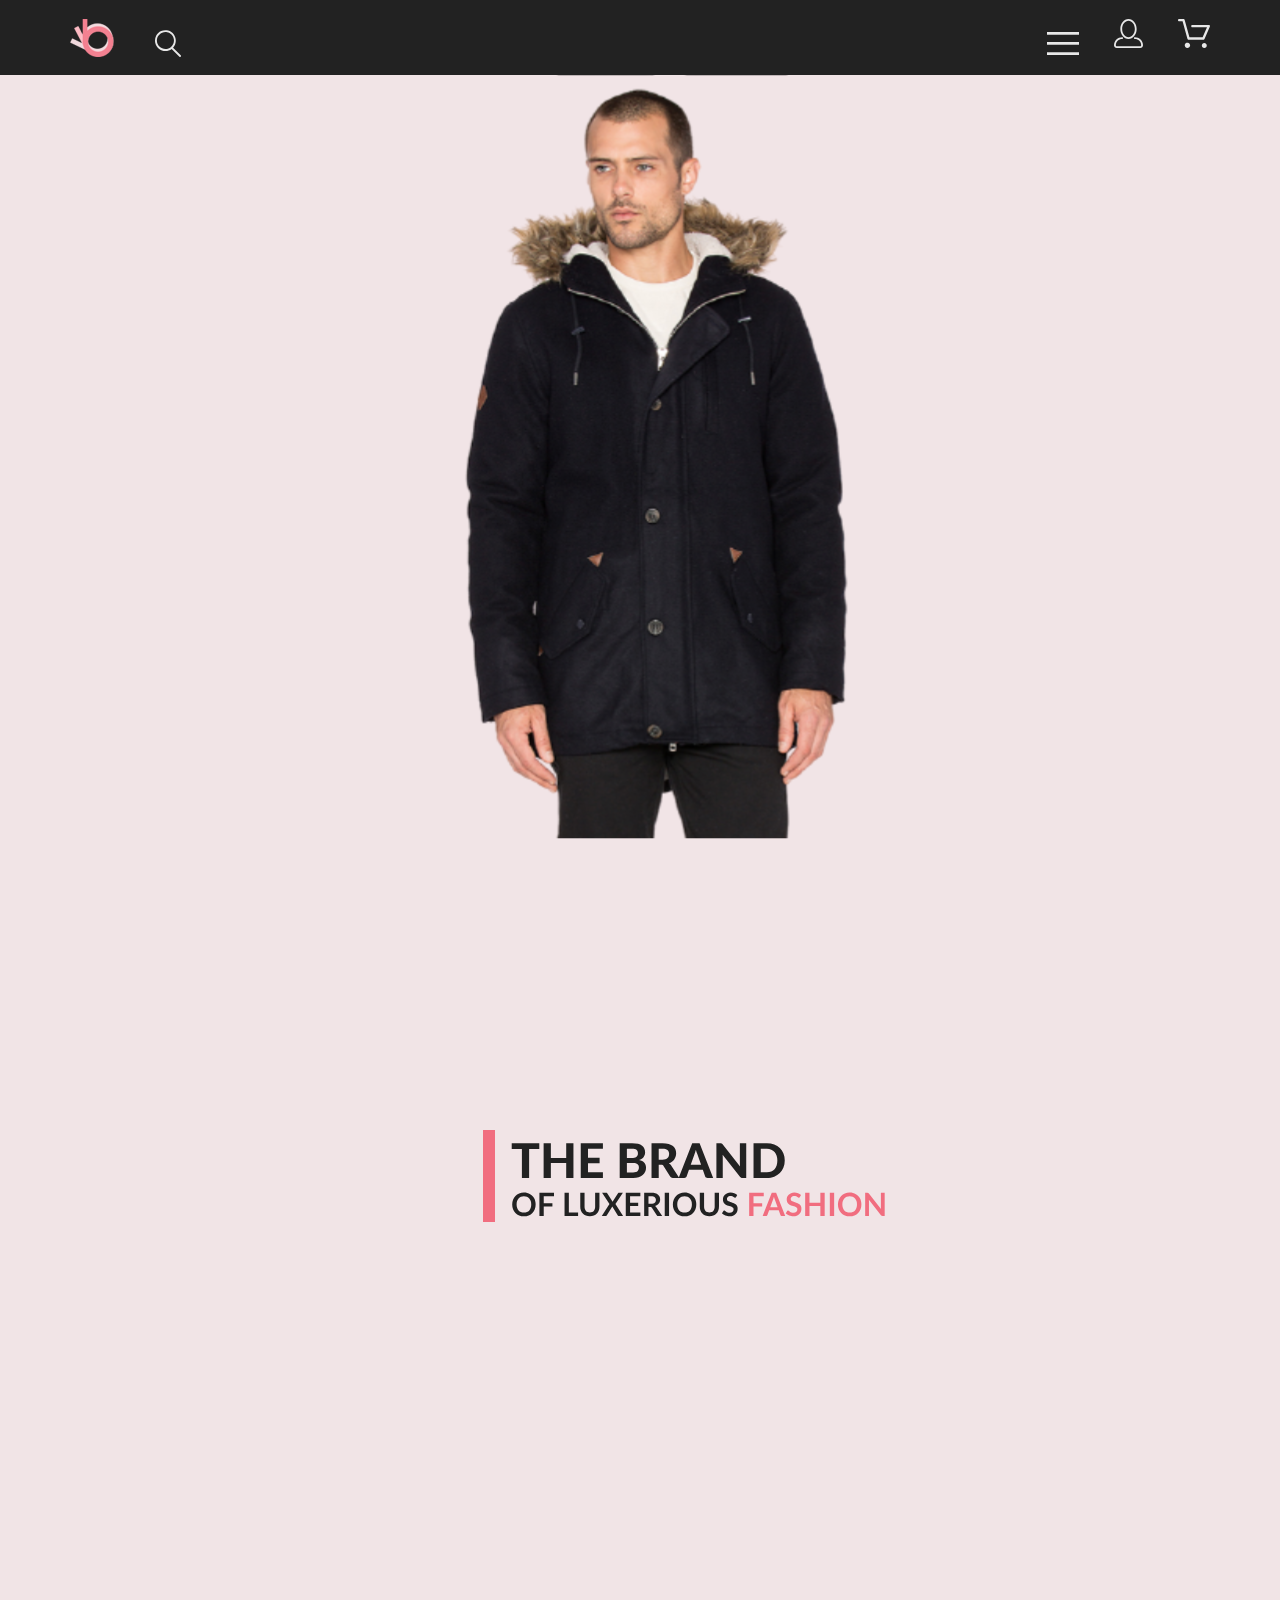
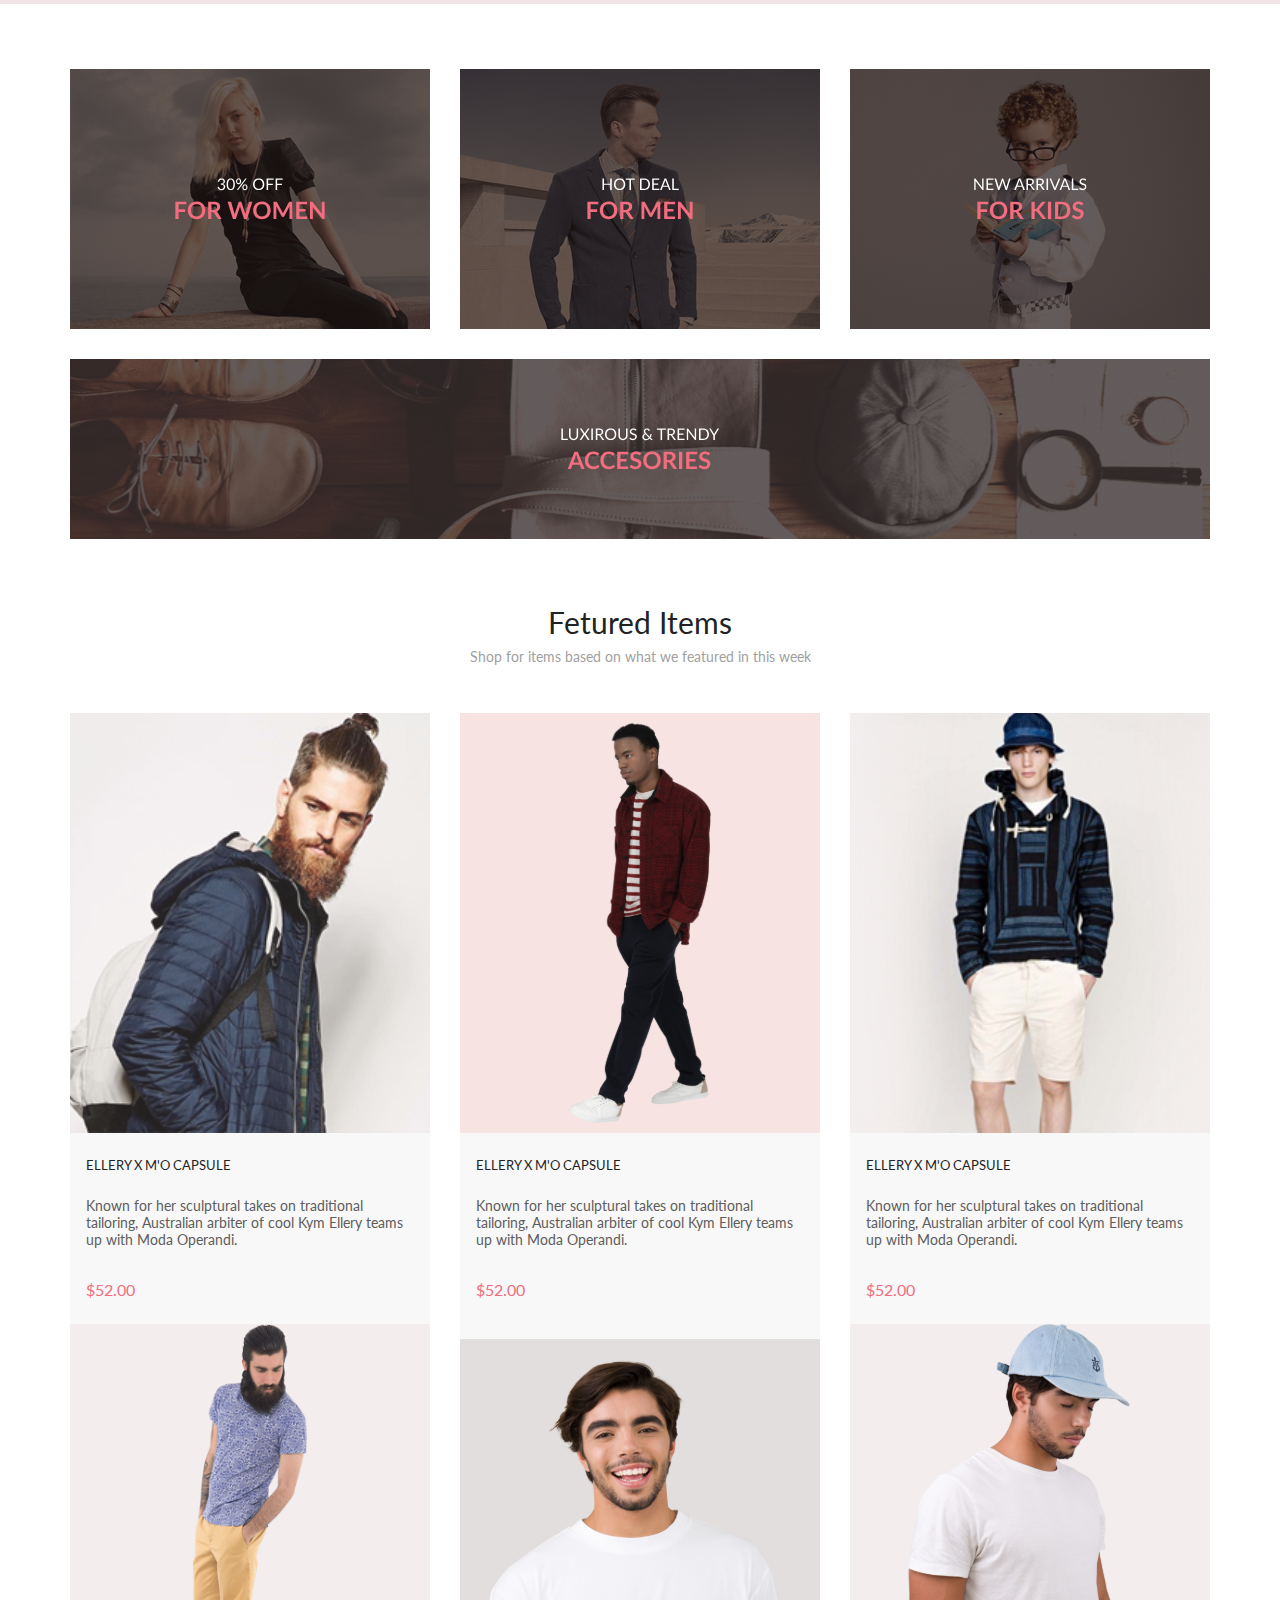
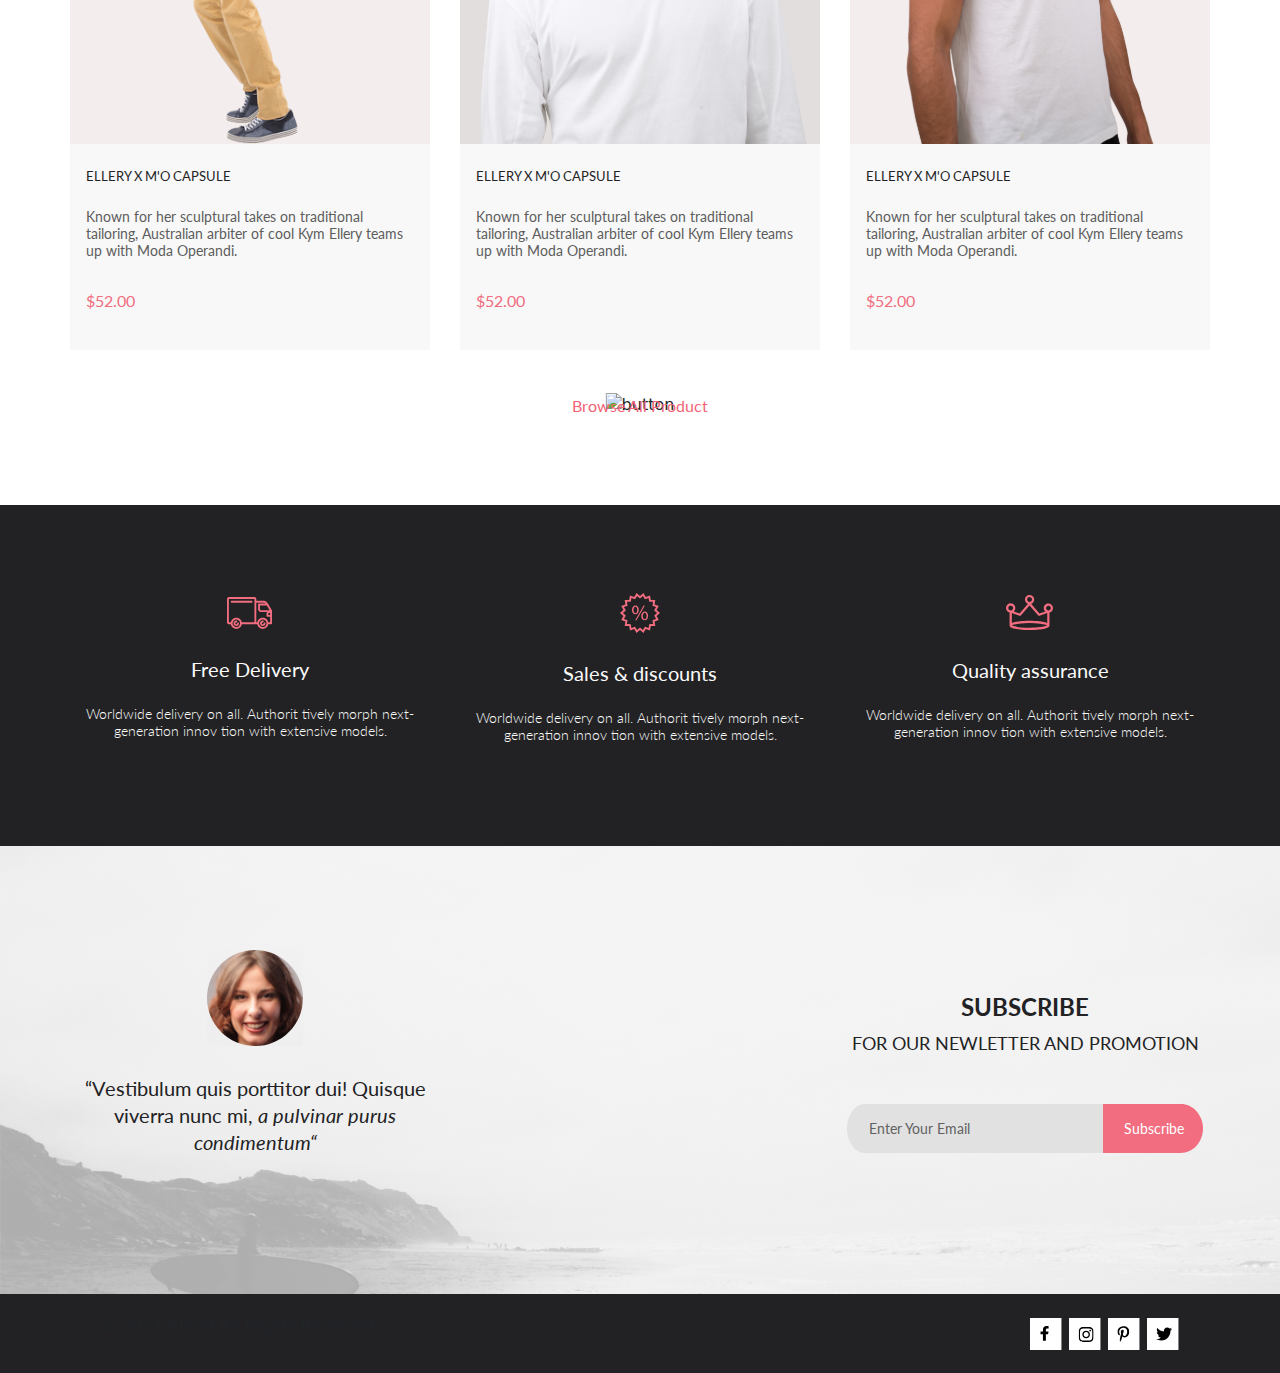
==== homework/index.html @ 6bb3c23f "new project. hw2" ====
<!DOCTYPE html>
<html lang="en">
<head>
    <meta charset="UTF-8">
    <meta name="viewport" content="width=device-width, initial-scale=1.0">
    <title>Document</title>
    <link href="https://cdn.jsdelivr.net/npm/bootstrap@5.3.3/dist/css/bootstrap.min.css" rel="stylesheet" integrity="sha384-QWTKZyjpPEjISv5WaRU9OFeRpok6YctnYmDr5pNlyT2bRjXh0JMhjY6hW+ALEwIH" crossorigin="anonymous">
    <link rel="preconnect" href="https://fonts.googleapis.com">
    <link rel="preconnect" href="https://fonts.gstatic.com" crossorigin>
    <link rel="stylesheet" href="https://maxcdn.bootstrapcdn.com/font-awesome/4.7.0/css/font-awesome.min.css">
    <link href="https://fonts.googleapis.com/css2?family=Lato:ital,wght@0,100;0,300;0,400;0,700;0,900;1,100;1,300;1,400;1,700;1,900&display=swap" rel="stylesheet">
    <link rel="stylesheet" href="style.css">
</head>
<body>
    <div class="page_1">
        <div class="header center">
            <div class="header_img_left">
                <img class="header_top_logo " src="img/Group2.svg" alt="Лого">
                <img class="header_top_img" src="img/Forma1.svg" alt="Поиск">
            </div>
            <div class="header_img_right">
                <div class="menu_burger">
                    <input type="checkbox"id="check" checked="false">
                    <label for="check">            <img class="header_top_img" role="button" data-bs-toggle="dropdown" aria-expanded="false" src="img/burger.svg" alt="Меню">
                    </label>
                    <div class="menu">
                        <h2 class="menu__heading">MENU</h2>
                        <h3 class="menu__subheading">MAN</h3>
                        <ul class="menu__ul">
                            <li><a class="menu__link" href="#">Accessories</a></li>
                            <li><a class="menu__link" href="#">Bags</a></li>
                            <li><a class="menu__link" href="#">Denim</a></li>
                            <li><a class="menu__link" href="#">T-Shirts</a></li>
                        </ul>
                        <h3 class="menu__subheading">WOMAN</h3>
                        <ul class="menu__ul">
                            <li><a class="menu__link" href="#">Accessories</a></li>
                            <li><a class="menu__link" href="#">Jackets&Coats</a></li>
                            <li><a class="menu__link" href="#">Polos</a></li>
                            <li><a class="menu__link" href="#">T-Shirts</a></li>
                            <li><a class="menu__link" href="#">Shirts</a></li>
                        </ul>
                        <h3 class="menu__subheading">KIDS</h3>
                        <ul class="menu__ul">
                            <li><a class="menu__link" href="#">Accessories</a></li>
                            <li><a class="menu__link" href="#">Jackets&Coats</a></li>
                            <li><a class="menu__link" href="#">Polos</a></li>
                            <li><a class="menu__link" href="#">T-Shirts</a></li>
                            <li><a class="menu__link" href="#">Shirts</a></li>
                            <li><a class="menu__link" href="#">Bags</a></li>
                        </ul>
                    </div>
                </div>
                <img class="header_top_img hidemobile" src="img/Profile.svg" alt="Профиль">
                <img class="header_top_img hidemobile" src="img/Buy.svg" alt="Корзина">
            </div>
        </div>
        <div class="top_content top_content_center">
            <img class="top_content_img hidemobile" src="img/Model.svg" alt="Модель">
            <div class="top_content_brand">
                <img class="img_brand" src="img/brand.svg" alt="Бренд">
            </div>
        </div>
    </div>
    <div class="catalog center">
        <div class="container container1">
            <div class="cat_text">
                <img src="img/OFF_FOR_WOMEN.svg" alt="">
            </div>
        </div>
        <div class="container container2">
            <div class="cat_text">
                <img src="img/HOT_DEAL_FOR_MEN.svg" alt="sale">
            </div>
        </div>  
        <div class="container container3">
            <div class="cat_text">
                <img src="img/NEW_ARRIVALS_FOR_KIDS.svg" alt="sale">
            </div>
        </div>  
        <div class="container_big container4">
            <div class="cat_text cat_text1">
                <img src="img/LUXIROUS_&_TRENDY_ACCESORIES.svg" alt="sale">
            </div>
        </div>  
    </div>
    <h3 class="showcase_title center">Fetured Items</h3>
    <p class="showcase_text center">Shop for items based on what we featured in this week</p>
    <div class="showcase">
        <div class="showcase_item center">
            <div class="item1">
                <img src="img/showcase/1.svg" alt="preview">
                <div class="showcase_item_text">
                    <h2 class="showcase_product_name">ELLERY X M'O CAPSULE</h2>
                    <p class="showcase_descriprion">Known for her sculptural takes on traditional tailoring, Australian arbiter of cool Kym Ellery teams up with Moda Operandi.</p>
                    <p class="showcase_price">$52.00</p>
                </div>
            </div>
            <div class="showcase_item2">
                <div>
                    <img class="showcase_item2_img" src="img/showcase/2.svg" alt="preview">
                </div>
                <div class="showcase_item2_text">
                    <h2 class="showcase_product_name">ELLERY X M'O CAPSULE</h2>
                    <p class="showcase_descriprion">Known for her sculptural takes on traditional tailoring, Australian arbiter of cool Kym Ellery teams up with Moda Operandi.</p>
                    <p class="showcase_price">$52.00</p>
                </div>
            </div>
            <div class="item3">
                <img src="img/showcase/3.svg" alt="preview">
                <div class="showcase_item_text">
                    <h2 class="showcase_product_name">ELLERY X M'O CAPSULE</h2>
                    <p class="showcase_descriprion">Known for her sculptural takes on traditional tailoring, Australian arbiter of cool Kym Ellery teams up with Moda Operandi.</p>
                    <p class="showcase_price">$52.00</p>
                </div>
            </div>
            <div class="item4">
                <img src="img/showcase/4.svg" alt="preview">
                <div class="showcase_item_text">
                    <h2 class="showcase_product_name">ELLERY X M'O CAPSULE</h2>
                    <p class="showcase_descriprion">Known for her sculptural takes on traditional tailoring, Australian arbiter of cool Kym Ellery teams up with Moda Operandi.</p>
                    <p class="showcase_price">$52.00</p>
                </div>
            </div>
            <div class="item5">
                <img src="img/showcase/5.svg" alt="preview">
                <div class="showcase_item_text">
                    <h2 class="showcase_product_name">ELLERY X M'O CAPSULE</h2>
                    <p class="showcase_descriprion">Known for her sculptural takes on traditional tailoring, Australian arbiter of cool Kym Ellery teams up with Moda Operandi.</p>
                    <p class="showcase_price">$52.00</p>
                </div>
            </div>
            <div class="item6">
                <img src="img/showcase/6.svg" alt="preview">
                <div class="showcase_item_text">
                    <h2 class="showcase_product_name">ELLERY X M'O CAPSULE</h2>
                    <p class="showcase_descriprion">Known for her sculptural takes on traditional tailoring, Australian arbiter of cool Kym Ellery teams up with Moda Operandi.</p>
                    <p class="showcase_price">$52.00</p>
                </div>
            </div>
        </div>
        <div class="showcase_footer center">
            <img class="showcase_footer_img" src="img/showcase/Rectangle_5.svg" alt="button">
            <p class="showcase_footer_button">Browse All Product</p>
        </div>
    </div>
    <footer>
        <section class="footer_level1">
            <article class="footer_level1_block">
                <img src="img/delivery.svg" alt="delivery">
                <h3 class="footer_level1_block_subtitle">Free Delivery</h3>
                <p class="footer_level1_block_text">Worldwide delivery on all. Authorit tively morph next-generation innov tion with extensive models.</p>
            </article>
            <article class="footer_level1_block">
                <img src="img/Sale.svg" alt="Sale">
                <h3 class="footer_level1_block_subtitle">Sales & discounts</h3>
                <p class="footer_level1_block_text">Worldwide delivery on all. Authorit tively morph next-generation innov tion with extensive models.</p>
            </article>
            <article class="footer_level1_block">
                <img src="img/Premium.svg" alt="Premium">
                <h3 class="footer_level1_block_subtitle">Quality assurance</h3>
                <p class="footer_level1_block_text">Worldwide delivery on all. Authorit tively morph next-generation innov tion with extensive models.</p>
            </article>
        </section>
        <section class="footer_level2">
            <article class="footer_level2_block">
                <img src="img/Foto.svg" alt="foto">
                <p class="footer_feedback">
                    <span class="footer_feedback_text_A">“Vestibulum quis porttitor dui! Quisque viverra nunc mi,</span>
                    <span class="footer_feedback_text_B">a pulvinar purus condimentum“</span>
                    </p>
            </article>
            <article class="footer_level2_block">
                <p style="text-align: center">
                    <span class="footer_level2_block_text_A">SUBSCRIBE</span> <br>
                    <span class="footer_level2_block_text_B">FOR OUR NEWLETTER AND PROMOTION</span>
                </p>
                <section class="footer_level2_input_email">
                    <div class="footer_level2_input">
                        <svg class="footer_level2_input1" xmlns="http://www.w3.org/2000/svg" width="256" height="49" viewBox="0 0 256 49" fill="none">
                            <path d="M256 0H17.6287C7.89266 0 0 10.969 0 24.5C0 38.031 7.89266 49 17.6287 49H256V24.5V0Z" fill="#E1E1E1"/>
                            </svg>
                        <input class="footer_level2_input_pole" type="email" value="Enter Your Email">
                    </div>
                    <div class="footer_level2_button">
                        <svg class="footer_level2_button_background" xmlns="http://www.w3.org/2000/svg" width="100" height="49" viewBox="0 0 100 49" fill="none">
                            <path d="M0 0H77.8846C83.75 0 89.3751 2.58127 93.5225 7.17591C97.67 11.7706 100 18.0022 100 24.5C100 30.9978 97.67 37.2294 93.5225 41.8241C89.3751 46.4187 83.75 49 77.8846 49H0V0Z" fill="#F16D7F"/>
                            </svg>
                        <button class="footer_level2_button_text">Subscribe</button>
                    </div>
                </section>
            </article>
        </section>
        <section class="footer_level3">
            <p class="footer_level3_text">© 2022  Brand  All Rights Reserved.</p>
            <section class="footer_level3_logo_block">
                <div class="footer_level3_logo_block_logo">
                    <img class="background_logo" src="img/Rectangle.svg" alt="logo">
                    <img class="logo" src="img/facebook_logo.svg" alt="logo_f">
                </div>
                <div class="footer_level3_logo_block_logo">
                    <img class="background_logo" src="img/Rectangle.svg" alt="logo">
                    <img class="logo" src="img/instagram_logo.svg" alt="logo_inst">
                </div>
                <div class="footer_level3_logo_block_logo">
                    <img class="background_logo" src="img/Rectangle.svg" alt="logo">
                    <img class="logo" src="img/pinterest_logo.svg" alt="logo_pr">
                </div>
                <div class="footer_level3_logo_block_logo">
                    <img class="background_logo" src="img/Rectangle.svg" alt="logo">
                    <img class="logo" src="img/twitter_logo.svg" alt="logo_tw">
                </div>
            </section>
        </section>
    </footer>
</body>
</html>
---- homework/style.css ----
* {
  margin: 0;
  padding: 0;
}

a {
  text-decoration: none;
}

.center {
  padding-left: calc(50% - 570px);
  padding-right: calc(50% - 570px);
}

.page_1 {
  overflow: hidden;
}

.header {
  height: 75px;
  background: #222;
  display: flex;
  flex-direction: row;
  flex-wrap: wrap;
  align-content: center;
  justify-content: space-between;
  overflow: hidden;
}
.header_img_left {
  display: flex;
  flex-direction: row;
  align-items: baseline;
  gap: 41px;
}
.header_img_right {
  display: flex;
  flex-direction: row;
  align-items: baseline;
  gap: 35px;
}

#check {
  position: absolute;
  left: -99999px;
  visibility: hidden;
}

#check:checked ~ .menu {
  right: -232px;
}

.menu {
  width: 232px;
  position: absolute;
  top: 75px;
  right: 0;
  padding: 32px;
  box-sizing: border-box;
  transition: right 1s;
  background: #FFF;
}
.menu__ul {
  display: flex;
  flex-direction: column;
  gap: 11px;
  list-style-type: none;
  padding-left: 20px;
}
.menu__heading {
  color: #000;
  font-size: 14px;
  font-style: normal;
  font-weight: 700;
  line-height: normal;
  margin-bottom: 4px;
}
.menu__subheading {
  color: #F16D7F;
  font-size: 14px;
  font-style: normal;
  font-weight: 400;
  line-height: normal;
  margin-top: 20px;
  margin-bottom: 12px;
}
.menu__link {
  color: #6F6E6E;
  font-size: 14px;
  font-style: normal;
  font-weight: 400;
  line-height: normal;
}
.menu__link:hover {
  color: #F16D7F;
}

.catalog_nav {
  height: 148px;
  color: #F8F3F4;
  display: flex;
  flex-direction: row;
  align-items: center;
  justify-content: space-between;
}
.catalog_nav_title {
  width: 194px;
  color: #F16D7F;
  font-size: 24px;
  font-style: normal;
  font-weight: 400;
  line-height: normal;
}
.catalog_nav_link {
  text-decoration: none;
  color: #636363;
  font-size: 14px;
  font-style: normal;
  font-weight: 400;
  line-height: normal;
}
.catalog_nav_link_active {
  color: #F16D7F;
  font-size: 14px;
  font-style: normal;
  font-weight: 700;
  line-height: normal;
}

.filter-sort {
  height: 132px;
  position: relative;
  display: flex;
  flex-direction: row;
  justify-content: flex-start;
  align-items: center;
  gap: 320px;
}

.filter {
  width: 360px;
  box-sizing: border-box;
  position: absolute;
  color: #6F6E6E;
}
.filter__content {
  background-color: #fff;
  padding: 0px 16px 16px 16px;
}
.filter[open] .filter__heading {
  color: #F16D7F;
}
.filter[open] path {
  fill: #F16D7F;
}
.filter__summary {
  display: flex;
  align-items: center;
  gap: 11px;
}
.filter__heading {
  font-style: normal;
  font-weight: 600;
  font-size: 14px;
  line-height: 17px;
  color: #000;
}
.filter__link-box {
  display: flex;
  flex-direction: column;
  gap: 11px;
  padding: 24px 16px 24px 16px;
}
.filter__link {
  font-style: normal;
  font-weight: 400;
  font-size: 14px;
  line-height: 17px;
  color: #6F6E6E;
}
.filter__link:hover {
  color: #F16D7F;
}
.filter__head {
  font-style: normal;
  font-weight: 400;
  font-size: 14px;
  line-height: 17px;
  color: #6F6E6E;
  padding: 8px 11px 11px 11px;
  border-bottom: 1px solid #EBEBEB;
  border-left: 5px solid #F16D7F;
}
.filter__item {
  margin-top: 16px;
}
.filter__item[open] .filter__head {
  color: #F16D7F;
}

.sort {
  display: flex;
  flex-direction: row;
  justify-content: center;
  gap: 48px;
}
.sort__box {
  display: flex;
  flex-direction: row;
  align-items: center;
  gap: 10px;
}
.sort__box__text {
  color: #6F6E6E;
  font-size: 14px;
  font-style: normal;
  font-weight: 400;
  line-height: normal;
}
.sort__box__size {
  position: absolute;
  left: -9px;
  top: 22px;
  width: 79px;
  height: 103px;
  padding-top: 7px;
  padding-left: 9px;
  background: #FFF;
  box-shadow: 6px 4px 35px 0px rgba(0, 0, 0, 0.21);
  display: flex;
  flex-direction: column;
  gap: 6px;
  z-index: 2;
}
.sort__box__size__elem {
  display: flex;
  gap: 9px;
}
.sort__box__size__elem__text {
  color: #6F6E6E;
  font-size: 14px;
  font-style: normal;
  font-weight: 400;
  line-height: normal;
}

.details {
  position: relative;
}

img {
  max-width: 100%;
}

.top_content {
  background: #F1E4E6;
  display: flex;
  flex-direction: row;
  flex-wrap: wrap;
  justify-content: center;
}
.top_content_center {
  padding-left: calc(45% - 800px);
  padding-right: calc(50% - 800px);
}
.top_content_img {
  max-width: 800px;
  height: 764px;
}
.top_content_brand {
  max-width: 800px;
  padding-left: 91px;
  padding-top: 290px;
  padding-bottom: 381px;
}

.catalog {
  margin-top: 65px;
  margin-bottom: 65px;
  display: grid;
  grid-template-columns: repeat(3, 360px);
  grid-template-rows: 260px 180px;
  gap: 30px;
}

.container {
  position: relative;
  width: 360px;
  height: 260px;
  background-repeat: no-repeat;
  background-size: cover;
  fill-opacity: "0.7";
}

.container1 {
  background-image: linear-gradient(rgba(33, 22, 22, 0.7), rgba(33, 22, 22, 0.7)), url(img/woman.png);
}
.container1:hover {
  opacity: 0.7;
}

.container2 {
  background-image: linear-gradient(rgba(33, 22, 22, 0.7), rgba(33, 22, 22, 0.7)), url(img/man.png);
}
.container2:hover {
  opacity: 0.7;
}

.container3 {
  background-image: linear-gradient(rgba(33, 22, 22, 0.7), rgba(33, 22, 22, 0.7)), url(img/child.png);
}
.container3:hover {
  opacity: 0.7;
}

.container_big {
  position: relative;
  width: 1140px;
  height: 180px;
}

.container4 {
  background-image: linear-gradient(rgba(33, 22, 22, 0.7), rgba(33, 22, 22, 0.7)), url(img/accessories.png);
  background-repeat: no-repeat;
  background-size: cover;
  fill-opacity: "0.7";
}
.container4:hover {
  opacity: 0.7;
}

.cat_text {
  position: absolute;
  top: 50%;
  left: 50%;
  transform: translate(-50%, -50%);
}

.showcase_title {
  color: #222;
  font-family: Lato;
  text-align: center;
  font-size: 30px;
  font-style: normal;
  font-weight: 400;
  line-height: normal;
}
.showcase_text {
  color: #9F9F9F;
  text-align: center;
  font-family: Lato;
  font-size: 14px;
  font-style: normal;
  font-weight: 400;
  line-height: normal;
  margin-bottom: 48px;
}
.showcase_footer {
  margin-top: 100px;
  margin-bottom: 200px;
}
.showcase_item {
  display: grid;
  grid-template-columns: repeat(3, 360px);
  grid-template-rows: repeat(2, 581px);
  gap: 30px;
  margin-bottom: 48px;
}
.showcase_item_text {
  background-color: #F8F8F8;
  padding: 24px 16px;
  display: flex;
  flex-direction: column;
  flex-wrap: wrap;
  justify-content: center;
  align-content: flex-start;
  gap: 16px;
}
.showcase_product_name {
  color: #222224;
  font-family: Lato;
  font-size: 13px;
  font-style: normal;
  font-weight: 400;
  line-height: normal;
}
.showcase_descriprion {
  color: #5D5D5D;
  font-family: Lato;
  font-size: 14px;
  font-style: normal;
  font-weight: 400;
  line-height: normal;
}
.showcase_price {
  color: #F16D7F;
  font-family: Lato;
  font-size: 16px;
  font-style: normal;
  font-weight: 400;
  line-height: normal;
}
.showcase_item2 {
  background-color: #F7E4E2;
  position: relative;
  width: 360px;
  height: 420px;
}
.showcase_item2_img {
  text-align: center;
  position: absolute;
  top: 50%;
  left: 50%;
  transform: translate(-50%, -50%);
}
.showcase_item2_text {
  background-color: #F8F8F8;
  position: absolute;
  top: 420px;
  padding: 24px 16px;
  display: flex;
  flex-direction: column;
  flex-wrap: wrap;
  justify-content: center;
  align-content: flex-start;
  gap: 16px;
}
.showcase_footer {
  position: relative;
}
.showcase_footer_img {
  position: absolute;
  top: 50%;
  left: 50%;
  transform: translate(-50%, -50%);
}
.showcase_footer_button {
  position: absolute;
  top: 50%;
  left: 50%;
  transform: translate(-50%, -50%);
  color: #F26376;
  font-family: Lato;
  font-size: 16px;
  font-style: normal;
  font-weight: 400;
  line-height: normal;
}

.footer_level1 {
  height: 341px;
  margin-top: 95px;
  background-color: #222224;
  display: flex;
  flex-direction: row;
  flex-wrap: wrap;
  align-content: center;
  justify-content: center;
  align-items: center;
  gap: 30px;
}
.footer_level1_block {
  width: 360px;
  display: flex;
  flex-direction: column;
  flex-wrap: wrap;
  align-content: center;
  justify-content: center;
  align-items: center;
  gap: 16px;
}
.footer_level1_block_subtitle {
  margin-top: 12px;
  color: #FBFBFB;
  font-family: Lato;
  font-size: 20px;
  font-style: normal;
  font-weight: 400;
  line-height: normal;
}
.footer_level1_block_text {
  color: #FBFBFB;
  text-align: center;
  font-family: "Lato", sans-serif;
  font-size: 14px;
  font-style: normal;
  font-weight: 300;
  line-height: normal;
}

.footer_level2 {
  height: 448px;
  background-image: linear-gradient(rgba(244, 244, 244, 0.7), rgba(244, 244, 244, 0.7)), url(img/backround_foot_l2.png);
  background-repeat: no-repeat;
  background-size: cover;
  display: flex;
  flex-direction: row;
  flex-wrap: wrap;
  align-content: center;
  justify-content: center;
  align-items: center;
  gap: 410px;
}
.footer_level2_block {
  width: 360px;
  display: flex;
  flex-direction: column;
  flex-wrap: wrap;
  align-content: center;
  align-items: center;
  gap: 30px;
}
.footer_level2_block_text_A {
  color: #222224;
  text-align: center;
  font-family: Lato;
  font-size: 24px;
  font-style: normal;
  font-weight: 700;
  line-height: 167.2%;
}
.footer_level2_block_text_B {
  color: #222224;
  text-align: center;
  font-family: Lato;
  font-size: 18px;
  font-style: normal;
  font-weight: 400;
  line-height: 167.2%;
}
.footer_level2_input_email {
  width: 360px;
  display: flex;
  flex-direction: row;
  flex-wrap: nowrap;
  justify-content: center;
}
.footer_level2_input {
  width: 256px;
  height: 49px;
  flex-shrink: 0;
  color: #E1E1E1;
  position: relative;
}
.footer_level2_input1 {
  z-index: 1;
  position: absolute;
  top: 0;
  left: 0;
}
.footer_level2_input_pole {
  width: 170px;
  height: 36px;
  z-index: 2;
  position: absolute;
  top: 7px;
  left: 22px;
  color: #222224;
  font-family: Lato;
  font-size: 14px;
  font-style: normal;
  font-weight: 400;
  line-height: normal;
  opacity: 0.671;
  background: none;
  border: none;
}
.footer_level2_button {
  width: 100px;
  height: 49px;
  position: relative;
}
.footer_level2_button_background {
  z-index: 1;
  position: absolute;
  top: 0;
  left: 0;
}
.footer_level2_button_text {
  z-index: 2;
  position: absolute;
  top: 7px;
  left: 8px;
  width: 85px;
  height: 36px;
  background: none;
  border: none;
  color: #FFF;
  text-align: center;
  font-family: Lato;
  font-size: 14px;
  font-style: normal;
  font-weight: 400;
  line-height: normal;
}

.footer_feedback {
  width: 359.449px;
  height: 99px;
  flex-shrink: 0;
  text-align: center;
}
.footer_feedback_text_A {
  color: #222224;
  text-align: center;
  font-family: Lato;
  font-size: 20px;
  font-style: normal;
  font-weight: 400;
  line-height: normal;
}
.footer_feedback_text_B {
  color: #222224;
  font-family: Lato;
  font-size: 20px;
  font-style: italic;
  font-weight: 400;
  line-height: normal;
}

.footer_level3 {
  height: 79px;
  flex-shrink: 0;
  background-color: #222224;
  display: flex;
  flex-direction: row;
  flex-wrap: wrap;
  align-content: center;
  justify-content: center;
  align-items: center;
  gap: 650px;
}
.footer_level3__text {
  width: 332px;
  color: #FBFBFB;
  font-family: Lato;
  font-size: 16px;
  font-style: normal;
  font-weight: 400;
  line-height: normal;
}
.footer_level3_logo_block {
  display: flex;
  flex-direction: row;
  flex-wrap: wrap;
  align-content: center;
  align-items: center;
  gap: 7px;
}
.footer_level3_logo_block_logo {
  width: 32px;
  height: 32px;
  flex-shrink: 0;
  color: #FFF;
  position: relative;
}

.background_logo {
  z-index: 1;
  position: absolute;
  top: 0;
  left: 0;
}

.logo {
  z-index: 2;
  position: absolute;
  top: 8px;
  left: 9px;
}/*# sourceMappingURL=style.css.map */
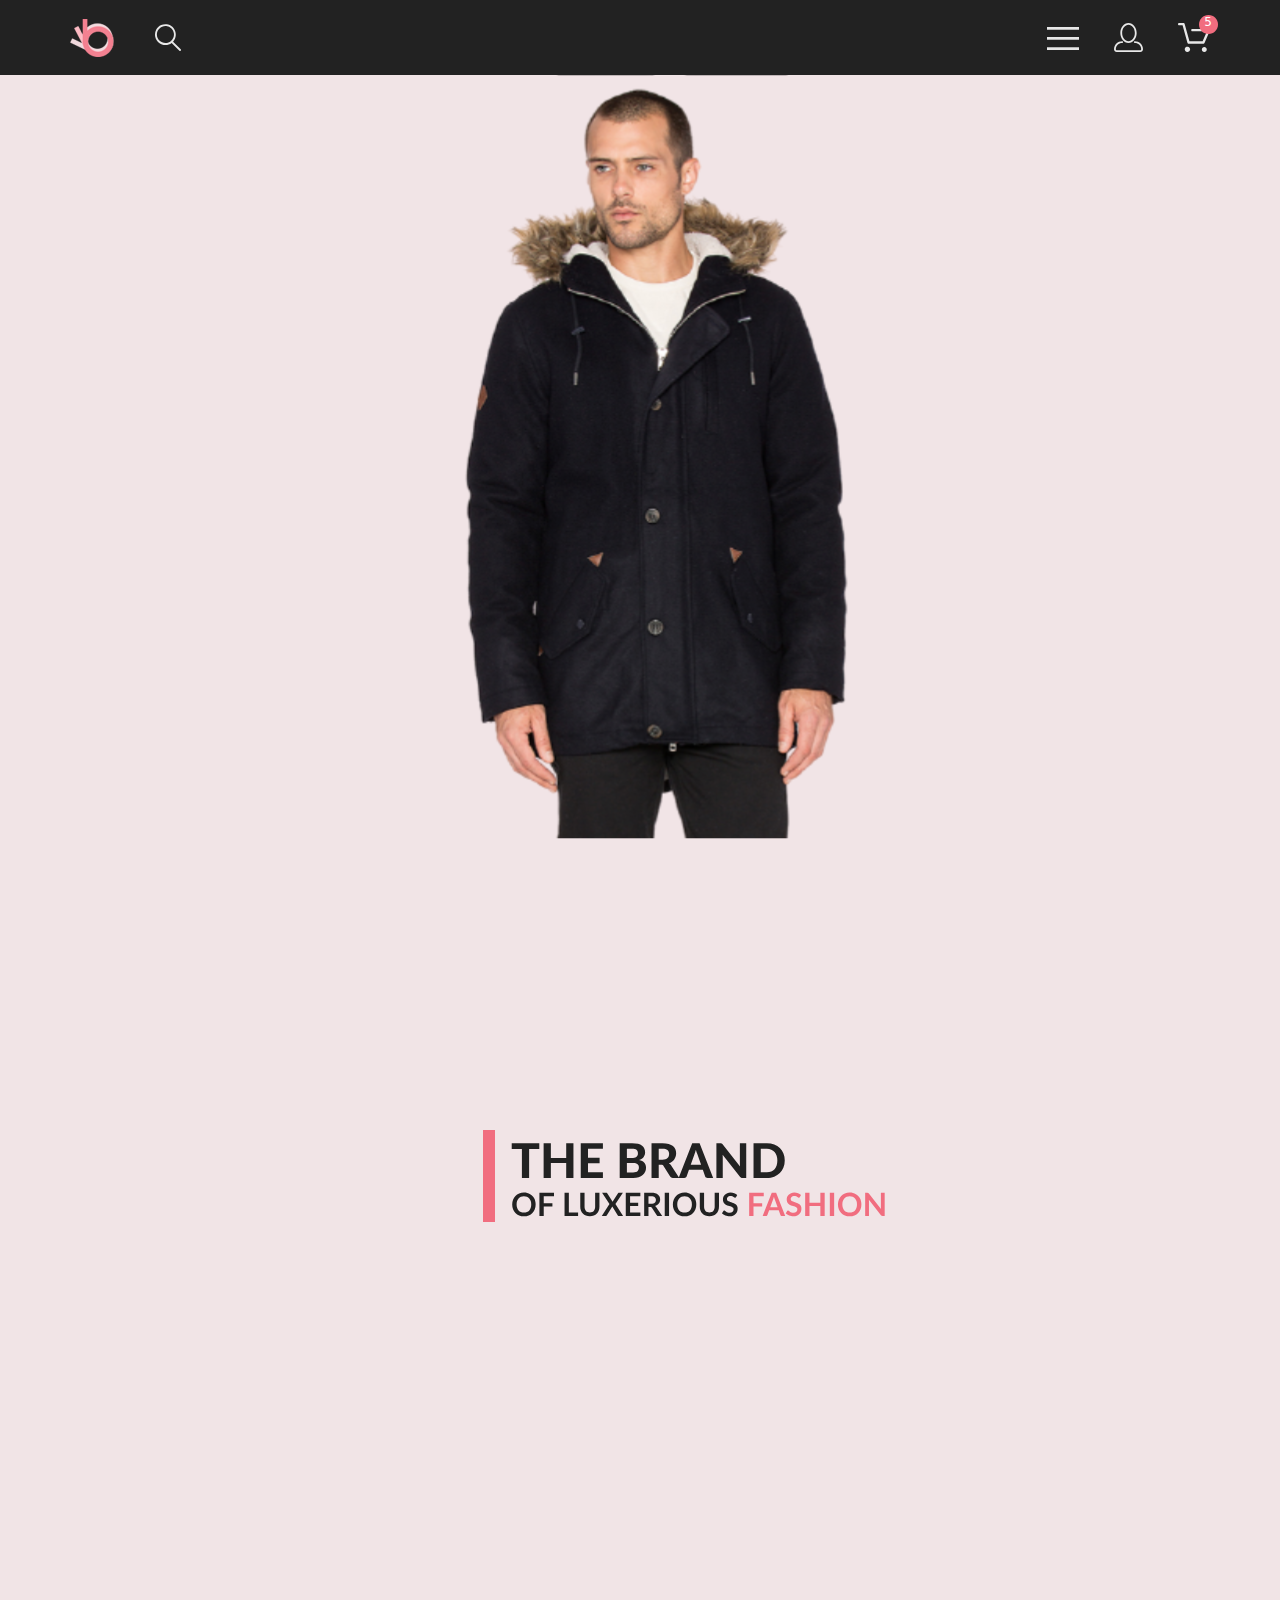
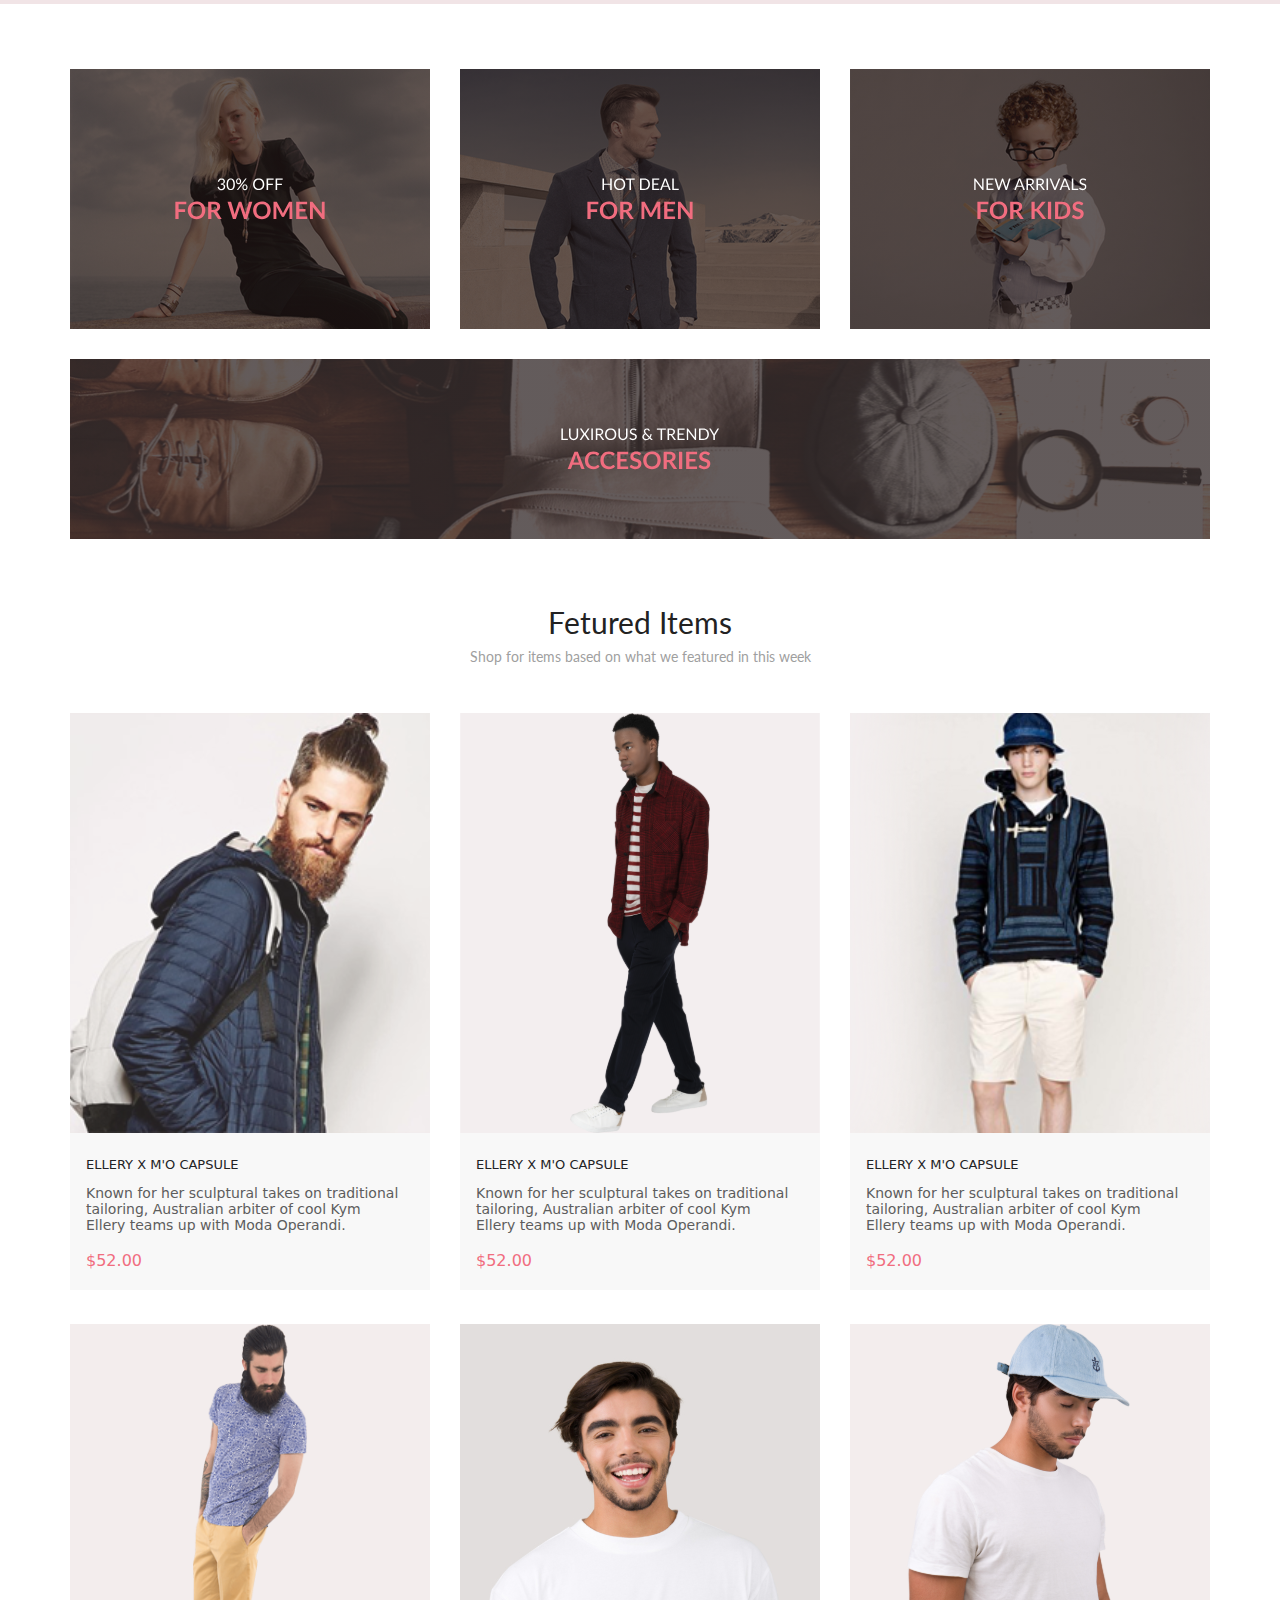
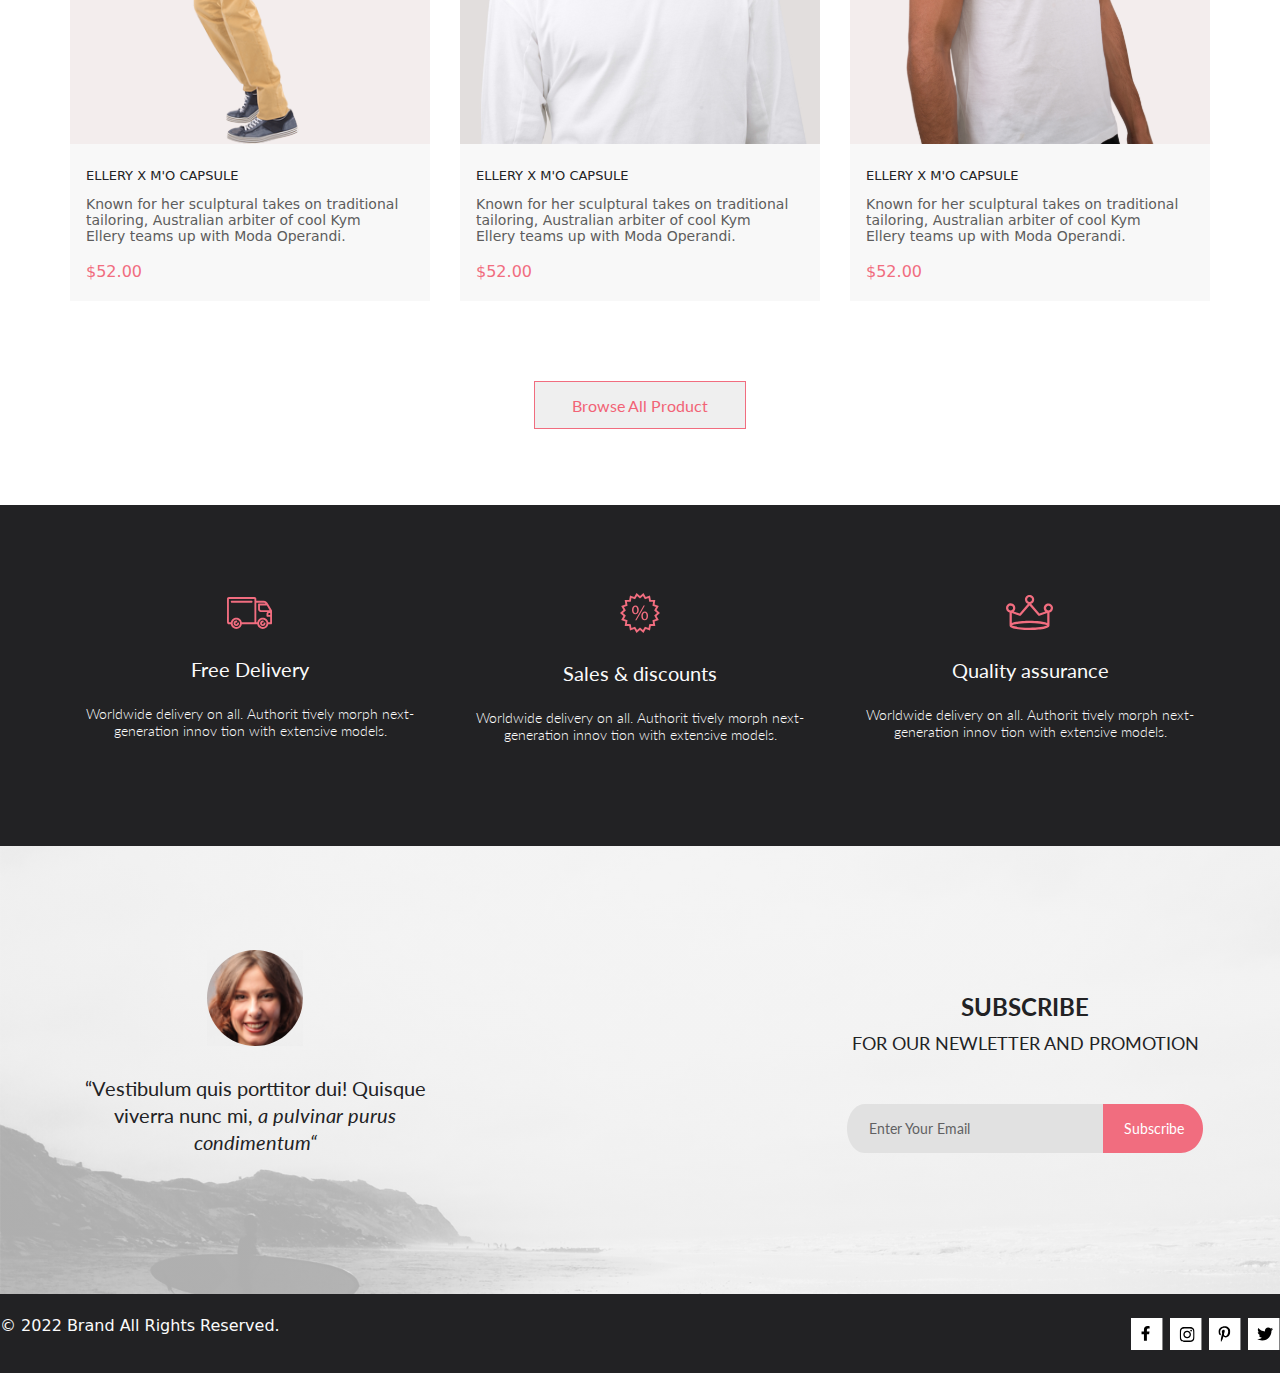
==== commit e7eb45e7: "new project. hw vol.4 (adaptive)" ====
--- a/homework/index.html
+++ b/homework/index.html
@@ -3,7 +3,7 @@
 <head>
     <meta charset="UTF-8">
     <meta name="viewport" content="width=device-width, initial-scale=1.0">
-    <title>Document</title>
+    <title>Home Page</title>
     <link href="https://cdn.jsdelivr.net/npm/bootstrap@5.3.3/dist/css/bootstrap.min.css" rel="stylesheet" integrity="sha384-QWTKZyjpPEjISv5WaRU9OFeRpok6YctnYmDr5pNlyT2bRjXh0JMhjY6hW+ALEwIH" crossorigin="anonymous">
     <link rel="preconnect" href="https://fonts.googleapis.com">
     <link rel="preconnect" href="https://fonts.gstatic.com" crossorigin>
@@ -14,11 +14,13 @@
 <body>
     <div class="page_1">
         <div class="header center">
-            <div class="header_img_left">
-                <img class="header_top_logo " src="img/Group2.svg" alt="Лого">
-                <img class="header_top_img" src="img/Forma1.svg" alt="Поиск">
-            </div>
-            <div class="header_img_right">
+            <div class="header__img_left">
+                <a href="index.html"><img class="header_top_logo " src="img/Group2.svg" alt="Лого"></a>
+                <div>
+                    <img class="header_top_img" src="img/Forma1.svg" alt="Поиск">
+                </div>   
+            </div>
+            <div class="header__img_right">
                 <div class="menu_burger">
                     <input type="checkbox"id="check" checked="false">
                     <label for="check">            <img class="header_top_img" role="button" data-bs-toggle="dropdown" aria-expanded="false" src="img/burger.svg" alt="Меню">
@@ -51,12 +53,19 @@
                         </ul>
                     </div>
                 </div>
-                <img class="header_top_img hidemobile" src="img/Profile.svg" alt="Профиль">
-                <img class="header_top_img hidemobile" src="img/Buy.svg" alt="Корзина">
+                <a class="header_top_img profile" href="registr.html"><img  src="img/Profile.svg" alt="Профиль"></a>
+                
+                <div class="cart-icon">
+                    <a href="cart.html"><img class="header_top_img hidemobile" src="img/Buy.svg" alt="Корзина"></a>
+                    <div>
+                            <img class="cart-icon__image" src="img/cart_icon_pink.svg" alt="">
+                            <p class="cart-icon__text">5</p>
+                    </div>
+                </div>
             </div>
         </div>
         <div class="top_content top_content_center">
-            <img class="top_content_img hidemobile" src="img/Model.svg" alt="Модель">
+            <img class="top_content_img" src="img/Model.svg" alt="Модель">
             <div class="top_content_brand">
                 <img class="img_brand" src="img/brand.svg" alt="Бренд">
             </div>
@@ -96,11 +105,11 @@
                     <p class="showcase_price">$52.00</p>
                 </div>
             </div>
-            <div class="showcase_item2">
+            <div class="item2">
                 <div>
                     <img class="showcase_item2_img" src="img/showcase/2.svg" alt="preview">
                 </div>
-                <div class="showcase_item2_text">
+                <div class="showcase_item_text">
                     <h2 class="showcase_product_name">ELLERY X M'O CAPSULE</h2>
                     <p class="showcase_descriprion">Known for her sculptural takes on traditional tailoring, Australian arbiter of cool Kym Ellery teams up with Moda Operandi.</p>
                     <p class="showcase_price">$52.00</p>
@@ -140,8 +149,7 @@
             </div>
         </div>
         <div class="showcase_footer center">
-            <img class="showcase_footer_img" src="img/showcase/Rectangle_5.svg" alt="button">
-            <p class="showcase_footer_button">Browse All Product</p>
+            <button class="showcase_footer_button">Browse All Product</button>
         </div>
     </div>
     <footer>
--- a/homework/style.css
+++ b/homework/style.css
@@ -3,6 +3,10 @@
   padding: 0;
 }
 
+body {
+  overflow-x: hidden;
+}
+
 a {
   text-decoration: none;
 }
@@ -10,10 +14,6 @@
 .center {
   padding-left: calc(50% - 570px);
   padding-right: calc(50% - 570px);
-}
-
-.page_1 {
-  overflow: hidden;
 }
 
 .header {
@@ -26,17 +26,36 @@
   justify-content: space-between;
   overflow: hidden;
 }
-.header_img_left {
+.header__img_left {
   display: flex;
   flex-direction: row;
   align-items: baseline;
   gap: 41px;
 }
-.header_img_right {
+.header__img_right {
   display: flex;
   flex-direction: row;
-  align-items: baseline;
+  align-items: center;
   gap: 35px;
+}
+
+.cart-icon {
+  position: relative;
+}
+.cart-icon__image {
+  position: absolute;
+  top: -8px;
+  right: -8px;
+}
+.cart-icon__text {
+  position: absolute;
+  top: -8px;
+  right: -2px;
+  color: #FFF;
+  font-size: 12px;
+  font-style: normal;
+  font-weight: 400;
+  line-height: normal;
 }
 
 #check {
@@ -94,15 +113,15 @@
   color: #F16D7F;
 }
 
-.catalog_nav {
+.breadcrumbs {
   height: 148px;
-  color: #F8F3F4;
+  background-color: #F8F3F4;
   display: flex;
   flex-direction: row;
   align-items: center;
   justify-content: space-between;
 }
-.catalog_nav_title {
+.breadcrumbs__title {
   width: 194px;
   color: #F16D7F;
   font-size: 24px;
@@ -110,7 +129,27 @@
   font-weight: 400;
   line-height: normal;
 }
-.catalog_nav_link {
+.breadcrumbs__box:not(:last-child)::after {
+  content: "/";
+  padding-left: 8px;
+  padding-right: 8px;
+  font-style: normal;
+  font-weight: 300;
+  font-size: 14px;
+  line-height: 17px;
+  color: #636363;
+}
+.breadcrumbs__box:last-of-type .catalog_nav_link {
+  color: #F16D7F;
+  font-size: 14px;
+  font-style: normal;
+  font-weight: 700;
+  line-height: normal;
+}
+.breadcrumbs__links {
+  display: flex;
+}
+.breadcrumbs__link {
   text-decoration: none;
   color: #636363;
   font-size: 14px;
@@ -118,12 +157,197 @@
   font-weight: 400;
   line-height: normal;
 }
-.catalog_nav_link_active {
+
+.cart {
+  padding-top: 96px;
+  display: flex;
+  justify-content: space-between;
+}
+.cart__itemblock {
+  width: 652px;
+}
+.cart__infoblock {
+  width: 360px;
+  margin-top: 17px;
+  display: flex;
+  flex-direction: column;
+  gap: 57px;
+}
+.cart__items {
+  display: flex;
+  flex-direction: column;
+  gap: 40px;
+}
+.cart__item {
+  position: relative;
+  height: 306px;
+  box-shadow: 17px 19px 24px 0 rgba(0, 0, 0, 0.13);
+  display: flex;
+  flex-direction: row;
+  justify-content: flex-start;
+  gap: 32px;
+}
+.cart__item_img {
+  width: 262px;
+  height: 306px;
+}
+.cart__item__content {
+  padding-top: 22px;
+}
+.cart__item_heading {
+  width: 202px;
+  margin-bottom: 42px;
+  color: #222;
+  font-size: 24px;
+  font-style: normal;
+  font-weight: 400;
+  line-height: normal;
+}
+.cart__item_text {
+  margin-bottom: 6px;
+  color: #575757;
+  font-size: 22px;
+  font-style: normal;
+  font-weight: 400;
+  line-height: normal;
+}
+.cart__item_text_pink {
   color: #F16D7F;
-  font-size: 14px;
+}
+.cart__item_input {
+  margin-left: 24px;
+  width: 44px;
+  height: 25px;
+  color: #656565;
+  text-align: center;
+  border: 1px solid #EAEAEA;
+}
+.cart__item_delete {
+  position: absolute;
+  top: 28px;
+  right: 22px;
+  border: none;
+  background-color: #fff;
+}
+.cart__item_delete:hover path {
+  transition-duration: 200ms;
+  fill: red;
+}
+.cart__buttons {
+  margin-top: 72px;
+  margin-bottom: 128px;
+  display: flex;
+  justify-content: space-between;
+}
+.cart__button {
+  width: 235px;
+  height: 50px;
+  background-color: #fff;
+  border: 1px solid #A4A4A4;
+  color: #575757;
+  font-size: 14px;
+  font-style: normal;
+  font-weight: 400;
+  line-height: normal;
+}
+.cart__button:hover {
+  transition-duration: 300ms;
+  background-color: #F16D7F;
+}
+.cart__shipadress {
+  display: flex;
+  flex-direction: column;
+  gap: 20px;
+}
+.cart__shipadress_title {
+  width: 136px;
+  color: #222;
+  font-size: 16px;
+  font-style: normal;
+  font-weight: 400;
+  line-height: normal;
+}
+.cart__shipadress_input {
+  width: 360px;
+  height: 45px;
+  padding-left: 17px;
+  background-color: #fff;
+  border: 1px solid #A4A4A4;
+  color: #222;
+  font-size: 13px;
+  font-style: normal;
+  font-weight: 400;
+  line-height: normal;
+}
+.cart__shipadress_input:first-of-type {
+  color: #B1B1B1;
+}
+.cart__shipadress__button {
+  width: 101px;
+  height: 35px;
+  margin-top: 3px;
+  background-color: #fff;
+  border: 1px solid #A4A4A4;
+  color: #4A4A4A;
+  font-size: 11px;
+  font-style: normal;
+  font-weight: 400;
+  line-height: normal;
+}
+.cart__shipadress_button:hover {
+  transition-duration: 300ms;
+  background-color: #F16D7F;
+}
+.cart__total {
+  width: 360px;
+  height: 214px;
+  background-color: #F5F3F3;
+  padding: 43px;
+  display: flex;
+  flex-direction: column;
+  gap: 17px;
+}
+.cart__total__info {
+  height: 61px;
+  border-bottom: 1px solid #E2E2E2;
+}
+.cart__total__text1 {
+  text-align: right;
+  color: #4A4A4A;
+  font-size: 11px;
+  font-style: normal;
+  font-weight: 400;
+  line-height: normal;
+}
+.cart__total__text2 {
+  text-align: right;
+  color: #222;
+  font-size: 16px;
+  font-style: normal;
+  font-weight: 400;
+  line-height: normal;
+}
+.cart__total__text2__pink {
+  color: #F16D7F;
+  font-size: 16px;
   font-style: normal;
   font-weight: 700;
   line-height: normal;
+}
+.cart__total__button {
+  width: 273px;
+  height: 50px;
+  background-color: #F16D7F;
+  border: none;
+  color: #FFF;
+  font-size: 16px;
+  font-style: normal;
+  font-weight: 400;
+  line-height: normal;
+}
+.cart__total__button:hover {
+  transition-duration: 300ms;
+  color: #000;
 }
 
 .filter-sort {
@@ -145,6 +369,7 @@
 .filter__content {
   background-color: #fff;
   padding: 0px 16px 16px 16px;
+  box-shadow: 17px 19px 24px 0 rgba(0, 0, 0, 0.13);
 }
 .filter[open] .filter__heading {
   color: #F16D7F;
@@ -156,6 +381,10 @@
   display: flex;
   align-items: center;
   gap: 11px;
+}
+.filter__summary_svg {
+  width: 15px;
+  height: 10px;
 }
 .filter__heading {
   font-style: normal;
@@ -277,6 +506,7 @@
   margin-top: 65px;
   margin-bottom: 65px;
   display: grid;
+  justify-content: center;
   grid-template-columns: repeat(3, 360px);
   grid-template-rows: 260px 180px;
   gap: 30px;
@@ -360,24 +590,25 @@
 }
 .showcase_item {
   display: grid;
+  justify-content: center;
   grid-template-columns: repeat(3, 360px);
   grid-template-rows: repeat(2, 581px);
   gap: 30px;
   margin-bottom: 48px;
 }
 .showcase_item_text {
+  margin-bottom: 0;
   background-color: #F8F8F8;
-  padding: 24px 16px;
+  padding: 24px 28px 20px 16px;
   display: flex;
   flex-direction: column;
   flex-wrap: wrap;
   justify-content: center;
   align-content: flex-start;
-  gap: 16px;
+  gap: 5px;
 }
 .showcase_product_name {
   color: #222224;
-  font-family: Lato;
   font-size: 13px;
   font-style: normal;
   font-weight: 400;
@@ -385,59 +616,37 @@
 }
 .showcase_descriprion {
   color: #5D5D5D;
-  font-family: Lato;
+  margin-bottom: 13px;
   font-size: 14px;
   font-style: normal;
   font-weight: 400;
   line-height: normal;
 }
 .showcase_price {
+  margin-bottom: 0px;
   color: #F16D7F;
-  font-family: Lato;
   font-size: 16px;
   font-style: normal;
   font-weight: 400;
   line-height: normal;
 }
-.showcase_item2 {
-  background-color: #F7E4E2;
+.showcase_footer {
   position: relative;
-  width: 360px;
-  height: 420px;
-}
-.showcase_item2_img {
-  text-align: center;
+}
+.showcase_footer_img {
   position: absolute;
   top: 50%;
   left: 50%;
   transform: translate(-50%, -50%);
 }
-.showcase_item2_text {
-  background-color: #F8F8F8;
-  position: absolute;
-  top: 420px;
-  padding: 24px 16px;
-  display: flex;
-  flex-direction: column;
-  flex-wrap: wrap;
-  justify-content: center;
-  align-content: flex-start;
-  gap: 16px;
-}
-.showcase_footer {
-  position: relative;
-}
-.showcase_footer_img {
+.showcase_footer_button {
   position: absolute;
   top: 50%;
   left: 50%;
   transform: translate(-50%, -50%);
-}
-.showcase_footer_button {
-  position: absolute;
-  top: 50%;
-  left: 50%;
-  transform: translate(-50%, -50%);
+  width: 212px;
+  height: 48px;
+  border: 1px solid #F16D7F;
   color: #F26376;
   font-family: Lato;
   font-size: 16px;
@@ -445,10 +654,44 @@
   font-weight: 400;
   line-height: normal;
 }
+.showcase_item2_img {
+  background-size: 360px 420px;
+  width: 360px;
+  height: 420px;
+}
+
+.pagination {
+  width: 283px;
+  height: 43px;
+}
+.pagination__page {
+  display: flex;
+  justify-content: center;
+  align-items: center;
+  padding: 0;
+  background: #ffffff;
+  border: 1px #EBEBEB;
+  box-shadow: 0 0.8rem 2rem rgba(90, 97, 129, 0.05);
+}
+.pagination__page_numbers, .pagination__page_btn, .pagination__page_dots {
+  display: flex;
+  justify-content: center;
+  align-items: center;
+  color: #C4C4C4;
+  font-size: 16px;
+  font-style: normal;
+  font-weight: 300;
+  line-height: normal;
+}
+.pagination__page_numbers {
+  width: 2.6rem;
+  height: 2.6rem;
+  border-radius: 0.4rem;
+}
 
 .footer_level1 {
   height: 341px;
-  margin-top: 95px;
+  margin-top: 96px;
   background-color: #222224;
   display: flex;
   flex-direction: row;
@@ -625,14 +868,13 @@
   flex-direction: row;
   flex-wrap: wrap;
   align-content: center;
-  justify-content: center;
+  justify-content: space-between;
   align-items: center;
   gap: 650px;
 }
-.footer_level3__text {
+.footer_level3_text {
   width: 332px;
   color: #FBFBFB;
-  font-family: Lato;
   font-size: 16px;
   font-style: normal;
   font-weight: 400;
@@ -666,4 +908,497 @@
   position: absolute;
   top: 8px;
   left: 9px;
+}
+
+.registr-block {
+  padding-top: 64px;
+  padding-bottom: 96px;
+  display: flex;
+  gap: 128px;
+}
+
+.form {
+  width: 360px;
+  display: flex;
+  flex-direction: column;
+  gap: 16px;
+}
+.form__subtitle {
+  margin-bottom: 0;
+  color: #222;
+  font-size: 16px;
+  font-style: normal;
+  font-weight: 400;
+  line-height: normal;
+}
+.form__input {
+  margin-top: 4px;
+  padding-left: 17px;
+  width: 359px;
+  height: 44px;
+  border: 0.5px solid #a4a4a4;
+  background-color: #FFF;
+  color: #B1B1B1;
+  font-size: 13px;
+  font-style: normal;
+  font-weight: 400;
+  line-height: normal;
+}
+.form__radioblock {
+  margin-top: 15px;
+  display: flex;
+  gap: 10px;
+}
+.form__radio {
+  width: 17px;
+  height: 17px;
+  border: 1px solid #a4a4a4;
+}
+.form__radio-label {
+  color: #000;
+  font-size: 11px;
+  font-style: normal;
+  font-weight: 400;
+  line-height: normal;
+  margin-right: 10px;
+  margin-bottom: 17px;
+}
+.form__text {
+  color: #B1B1B1;
+  font-size: 13px;
+  font-style: normal;
+  font-weight: 400;
+  line-height: normal;
+}
+.form__button {
+  margin-bottom: 23px;
+  width: 167px;
+  height: 50px;
+  border: none;
+  background-color: #F16D7F;
+  color: #FFF;
+  font-size: 14px;
+  font-style: normal;
+  font-weight: 400;
+  line-height: normal;
+}
+
+.offer {
+  max-width: 652px;
+  display: flex;
+  flex-direction: column;
+  gap: 22px;
+}
+.offer__title {
+  margin-bottom: 0;
+  color: #000;
+  font-size: 24px;
+  font-style: normal;
+  font-weight: 400;
+  line-height: normal;
+}
+.offer__text {
+  margin-bottom: 0;
+  color: #000;
+  font-size: 24px;
+  font-style: normal;
+  font-weight: 400;
+  line-height: normal;
+}
+.offer__ul {
+  display: flex;
+  flex-direction: column;
+  gap: 16px;
+}
+.offer__li {
+  list-style-type: none;
+  color: #000;
+  font-size: 24px;
+  font-style: normal;
+  font-weight: 400;
+  line-height: normal;
+}
+.offer__li:before {
+  content: url("img/tick_marker.svg");
+  margin-right: 23px;
+}
+
+@media (max-width: 1024px) {
+  .center {
+    padding-left: calc(50% - 384px);
+    padding-right: calc(50% - 384px);
+  }
+  .header {
+    padding-left: 32px;
+    padding-right: 32px;
+  }
+  .top_content_img {
+    max-width: 364px;
+    height: 368px;
+  }
+  .top_content_brand {
+    max-width: 364px;
+    padding-left: 91px;
+    padding-top: 138px;
+    padding-bottom: 151px;
+  }
+  .catalog {
+    margin-top: 19px;
+    margin-bottom: 154px;
+    grid-template-columns: repeat(3, 232px);
+    grid-template-rows: 168px 116px;
+    gap: 19px;
+  }
+  .container1 {
+    background-size: contain;
+    width: 232px;
+    height: 168px;
+  }
+  .container2 {
+    background-size: contain;
+    width: 232px;
+    height: 168px;
+  }
+  .container3 {
+    background-size: contain;
+    width: 232px;
+    height: 168px;
+  }
+  .container_big {
+    background-size: contain;
+    width: 735px;
+    height: 116px;
+  }
+  .showcase_text {
+    margin-bottom: 72px;
+  }
+  .showcase_item {
+    display: grid;
+    grid-template-columns: repeat(2, 360px);
+    grid-template-rows: repeat(3, 581px);
+    gap: 17px;
+    margin-bottom: 32px;
+  }
+  .footer_level1 {
+    height: 610px;
+    flex-direction: column;
+    gap: 48px;
+  }
+  .footer_level1_block_subtitle {
+    margin-top: 12px;
+    margin-bottom: 0;
+  }
+  .footer_level1_block_text {
+    margin-bottom: 0;
+  }
+  .footer_level2 {
+    height: 693px;
+    flex-direction: column;
+    gap: 48px;
+  }
+  .footer_level3 {
+    height: 79px;
+    padding-left: 32px;
+    padding-right: 32px;
+    gap: 0px;
+  }
+  .filter-sort {
+    height: 81px;
+    justify-content: space-between;
+  }
+  .cart {
+    padding-top: 59px;
+    flex-direction: column;
+  }
+  .cart__itemblock {
+    width: 734px;
+  }
+  .cart__infoblock {
+    margin-bottom: 128px;
+    flex-direction: row;
+  }
+  .cart__buttons {
+    margin-top: 62px;
+    margin-bottom: 64px;
+    justify-content: space-evenly;
+  }
+  .cart__shipadress {
+    flex-direction: column;
+  }
+  .cart__total {
+    margin-top: 39px;
+  }
+}
+@media (max-width: 768px) {
+  .center {
+    padding-left: calc(50% - 180px);
+    padding-right: calc(50% - 180px);
+  }
+  .profile, .cart-icon, .top_content_img, .filter__heading {
+    visibility: hidden;
+    display: none;
+  }
+  .top_content_brand {
+    width: 375px;
+    height: 367px;
+    padding: 148px 56px;
+  }
+  .catalog {
+    margin: 64px 0;
+    padding: 0;
+    grid-template-columns: repeat(1, 343px);
+    grid-template-rows: 249px 249px 249px 111px;
+    gap: 32px;
+  }
+  .container1 {
+    background-size: contain;
+    width: 343px;
+    height: 247px;
+  }
+  .container2 {
+    background-size: contain;
+    width: 343px;
+    height: 247px;
+  }
+  .container3 {
+    background-size: contain;
+    width: 343px;
+    height: 247px;
+  }
+  .container_big {
+    background-size: contain;
+    width: 343px;
+    height: 111px;
+  }
+  .showcase_item {
+    display: grid;
+    grid-template-columns: repeat(1, 359px);
+    gap: 17px;
+  }
+  .showcase_footer {
+    height: 152px;
+    margin-top: 0px;
+    margin-bottom: 0px;
+  }
+  .showcase_footer_button {
+    top: 30%;
+  }
+  .footer_level1 {
+    margin-top: 0;
+    height: 610px;
+    flex-direction: column;
+    gap: 46px;
+  }
+  .footer_level1_block_subtitle {
+    margin-top: 12px;
+    margin-bottom: 0;
+  }
+  .footer_level1_block_text {
+    margin-bottom: 0;
+  }
+  .footer_level2 {
+    height: 550px;
+    flex-direction: column;
+    gap: 48px;
+  }
+  .footer_level2_block {
+    gap: 29px;
+  }
+  .footer_level2_block_text_B {
+    font-size: 14px;
+  }
+  .footer_level2_input {
+    width: 245px;
+    height: 47px;
+  }
+  .footer_level2_button {
+    width: 96px;
+    height: 47px;
+    position: relative;
+  }
+  .footer_feedback {
+    padding-left: 20px;
+    padding-right: 20px;
+  }
+  .footer_feedback_text_A {
+    font-size: 18px;
+  }
+  .footer_feedback_text_B {
+    font-size: 18px;
+  }
+  .footer_level3 {
+    height: 143px;
+    display: flex;
+    flex-direction: column-reverse;
+    justify-content: flex-start;
+    gap: 40px;
+  }
+  .footer_level3_text {
+    width: 251px;
+  }
+  .breadcrumbs {
+    padding-top: 24px;
+    display: flex;
+    flex-direction: column;
+    justify-content: flex-start;
+    gap: 32px;
+  }
+  .breadcrumbs__title {
+    margin-bottom: 0;
+  }
+  .cart-mobile {
+    margin-top: 30px;
+  }
+  .reg-mobile {
+    margin-top: 30px;
+    width: 169px;
+  }
+  .filter-sort {
+    height: 81px;
+    display: flex;
+    justify-content: flex-start;
+    gap: 61px;
+  }
+  .filt {
+    width: 37px;
+    height: 25px;
+  }
+  .filter__summary_svg {
+    width: 37px;
+    height: 25px;
+  }
+  .sort {
+    gap: 24px;
+  }
+  .sort__box {
+    gap: 9px;
+  }
+  .sort__box__text {
+    font-size: 12px;
+  }
+  .cart {
+    padding-top: 39px;
+  }
+  .cart__itemblock {
+    width: 358px;
+  }
+  .cart__infoblock {
+    margin-top: 0;
+    margin-bottom: 96px;
+    display: flex;
+    flex-direction: column;
+    gap: 48px;
+  }
+  .cart__items {
+    gap: 32px;
+  }
+  .cart__item {
+    height: 188px;
+    gap: 17px;
+  }
+  .cart__item_img {
+    background-size: contain;
+    width: 144px;
+    height: 188px;
+  }
+  .cart__item_img_mobile {
+    height: 188px;
+  }
+  .cart__item__content {
+    padding-top: 13px;
+  }
+  .cart__item_heading {
+    max-width: 135px;
+    font-size: 16px;
+    margin-bottom: 26px;
+  }
+  .cart__item_text {
+    font-size: 14px;
+    margin-bottom: 4px;
+  }
+  .cart__item_input {
+    margin-left: 15px;
+    width: 24px;
+    height: 15px;
+  }
+  .cart__item_delete {
+    top: 17px;
+    right: 12px;
+    height: 11px;
+  }
+  .cart__item_delete_mobile {
+    width: 10px;
+    height: 11px;
+  }
+  .cart__buttons {
+    margin-top: 30px;
+    margin-bottom: 48px;
+  }
+  .cart__button {
+    width: 175px;
+    height: 33px;
+    font-size: 12px;
+    text-transform: lowercase;
+  }
+  .cart__button::first-letter {
+    text-transform: uppercase;
+  }
+  .cart__shipadress {
+    display: flex;
+    flex-direction: column;
+    gap: 21px;
+  }
+  .cart__shipadress_input {
+    width: 358px;
+    height: 44px;
+  }
+  .cart__shipadress__button {
+    width: 101px;
+    height: 35px;
+    color: #575757;
+    text-transform: lowercase;
+  }
+  .cart__shipadress__button::first-letter {
+    text-transform: uppercase;
+  }
+  .cart__total {
+    margin-top: 0;
+    padding: 39px 43px 42px 44px;
+  }
+  .cart__total__info {
+    height: 65px;
+    border-bottom: 1px solid #E2E2E2;
+  }
+  .cart__total__text1 {
+    margin-bottom: 12px;
+  }
+  .cart__total__text2 {
+    margin-bottom: 12px;
+  }
+  .registr-block {
+    padding-top: 40px;
+    flex-direction: column;
+    gap: 40px;
+  }
+  .offer {
+    max-width: 652px;
+    display: flex;
+    flex-direction: column;
+    gap: 22px;
+  }
+  .offer__title {
+    font-size: 16px;
+    margin-bottom: 10px;
+  }
+  .offer__text {
+    font-size: 16px;
+  }
+  .offer__ul {
+    display: flex;
+    flex-direction: column;
+    gap: 16px;
+  }
+  .offer__li {
+    font-size: 16px;
+  }
 }/*# sourceMappingURL=style.css.map */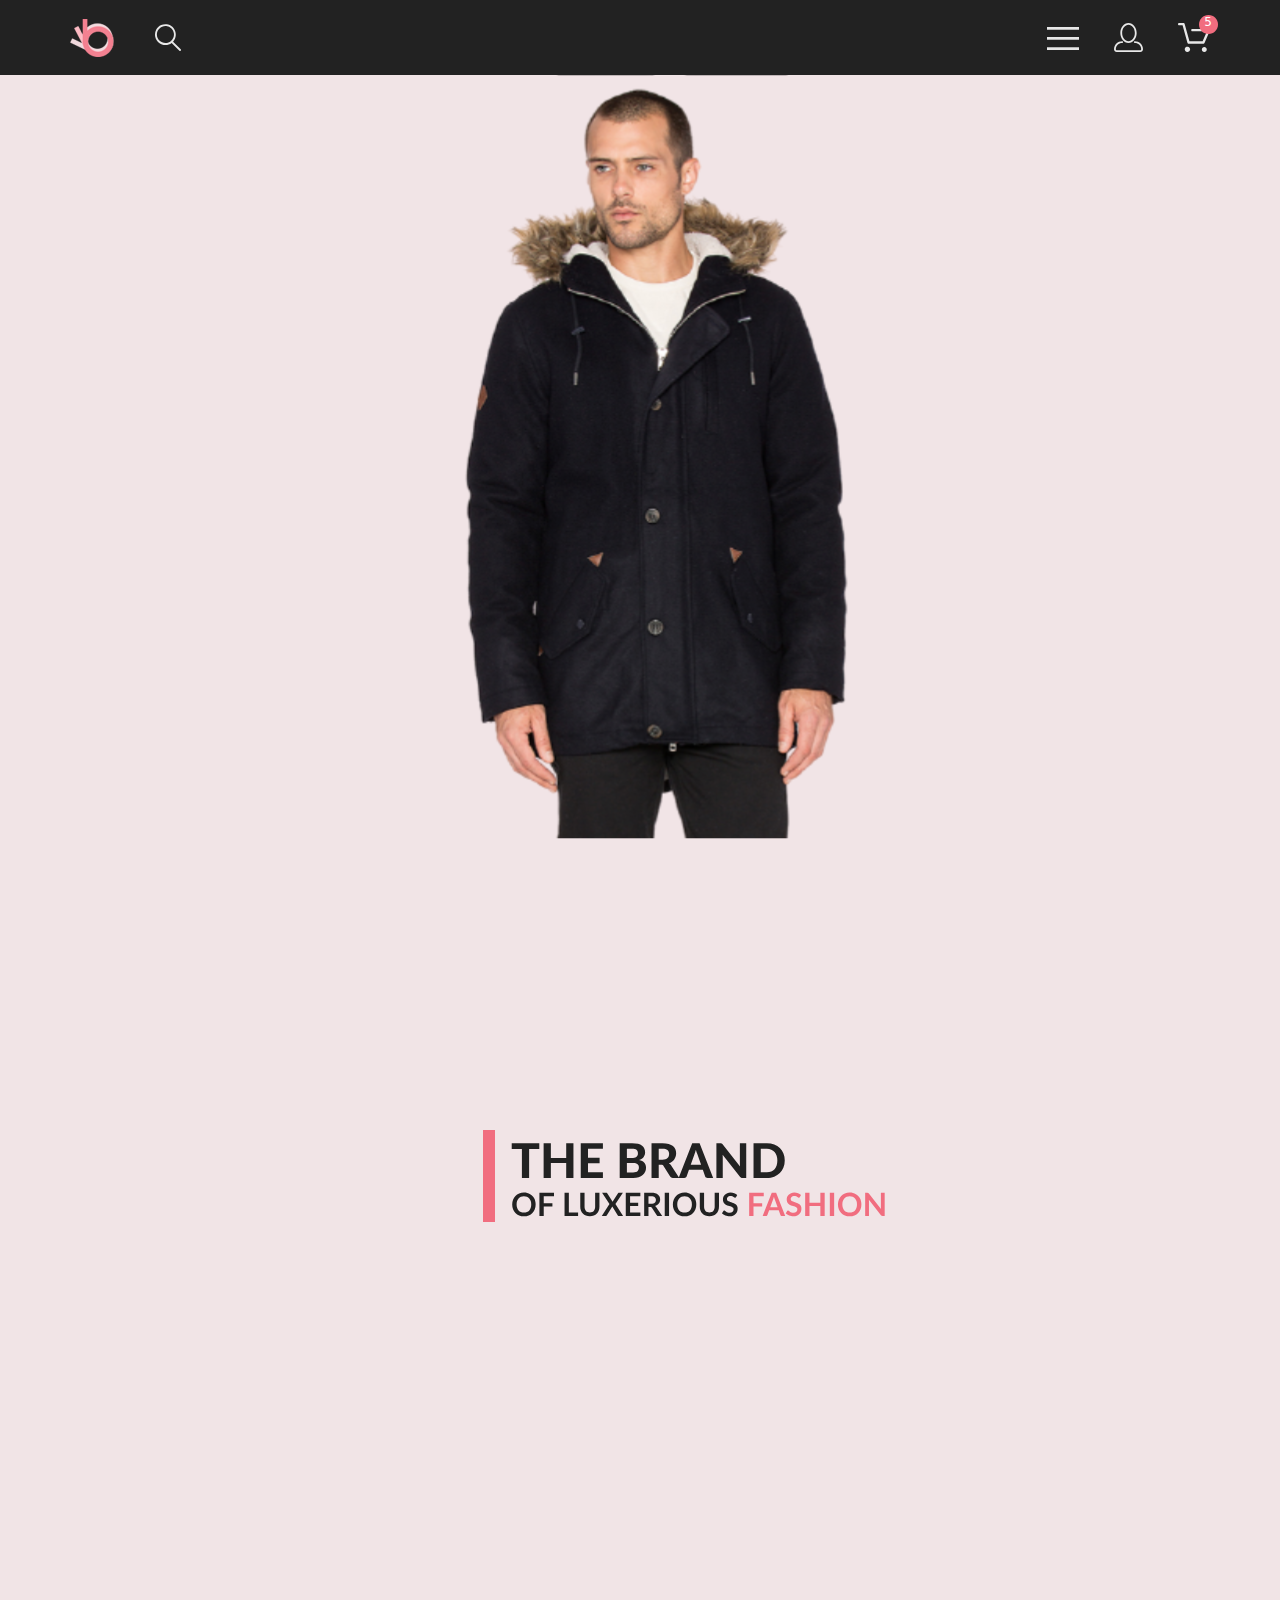
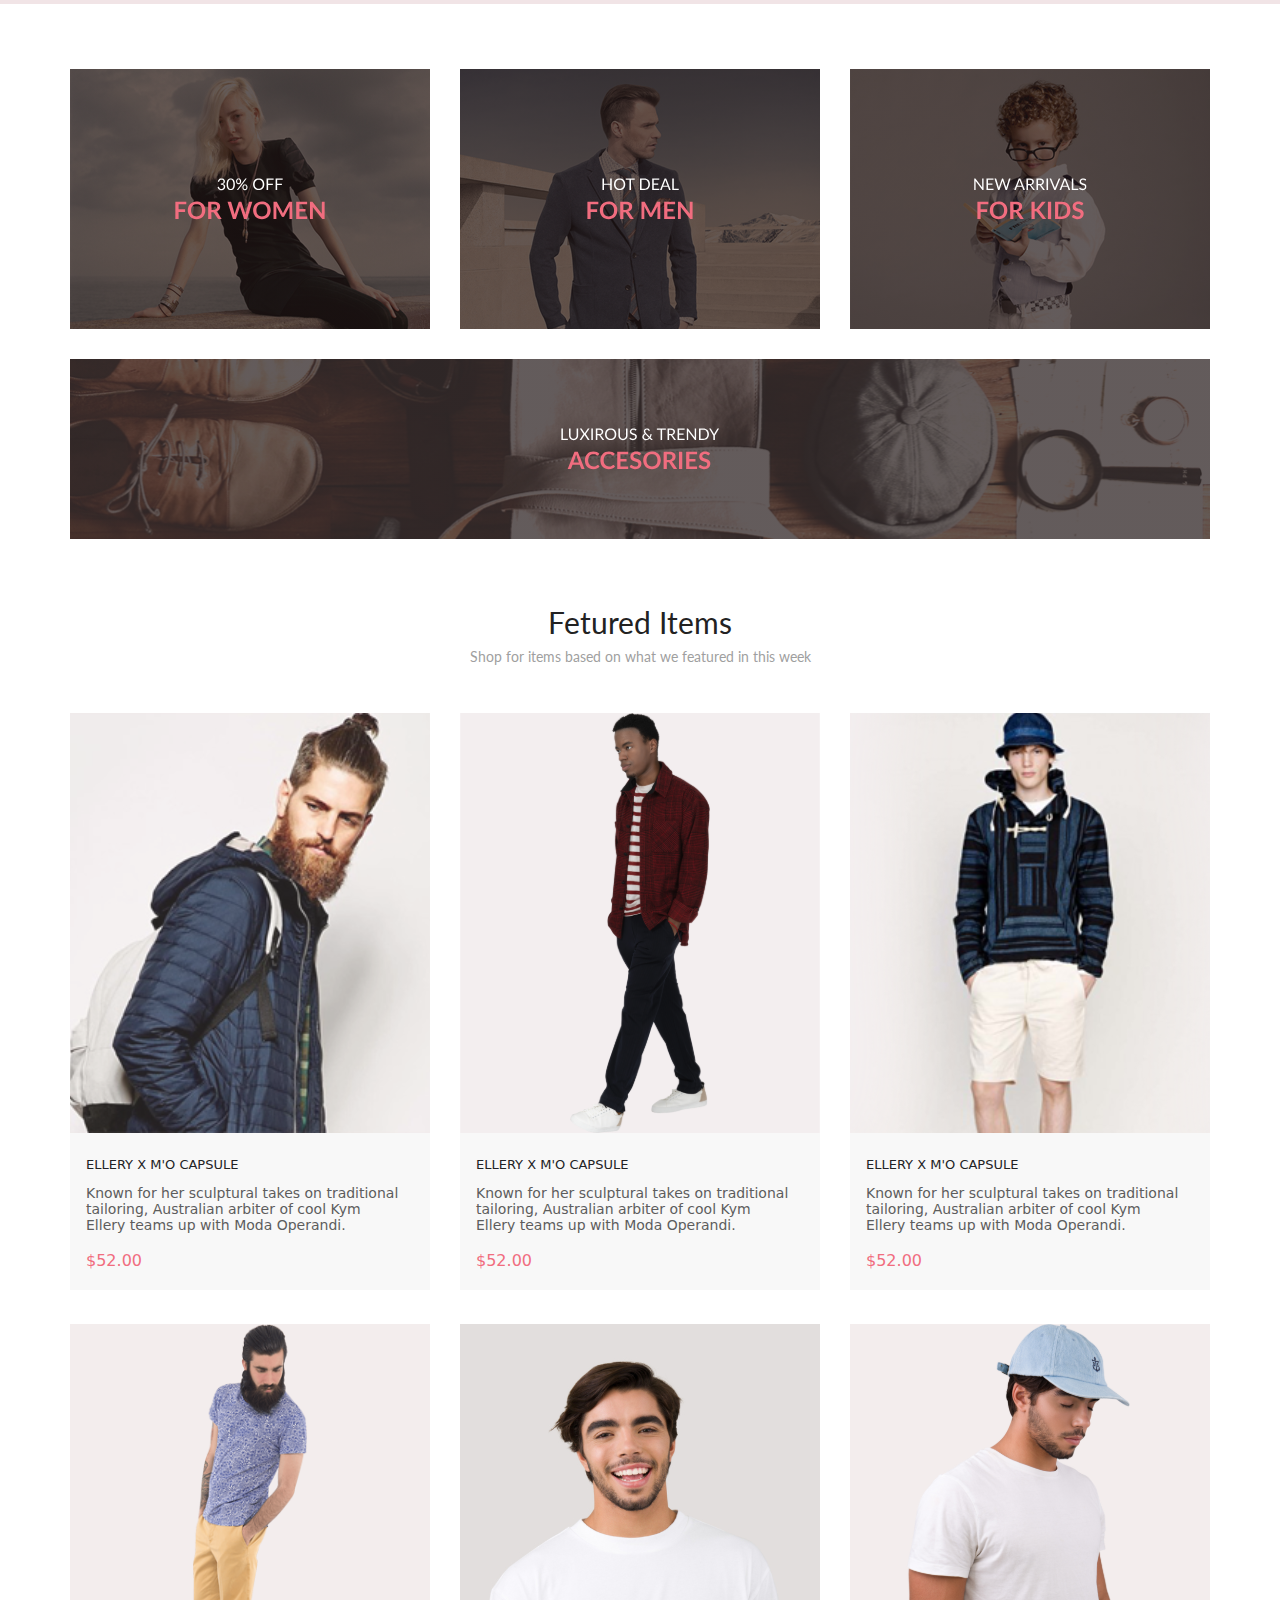
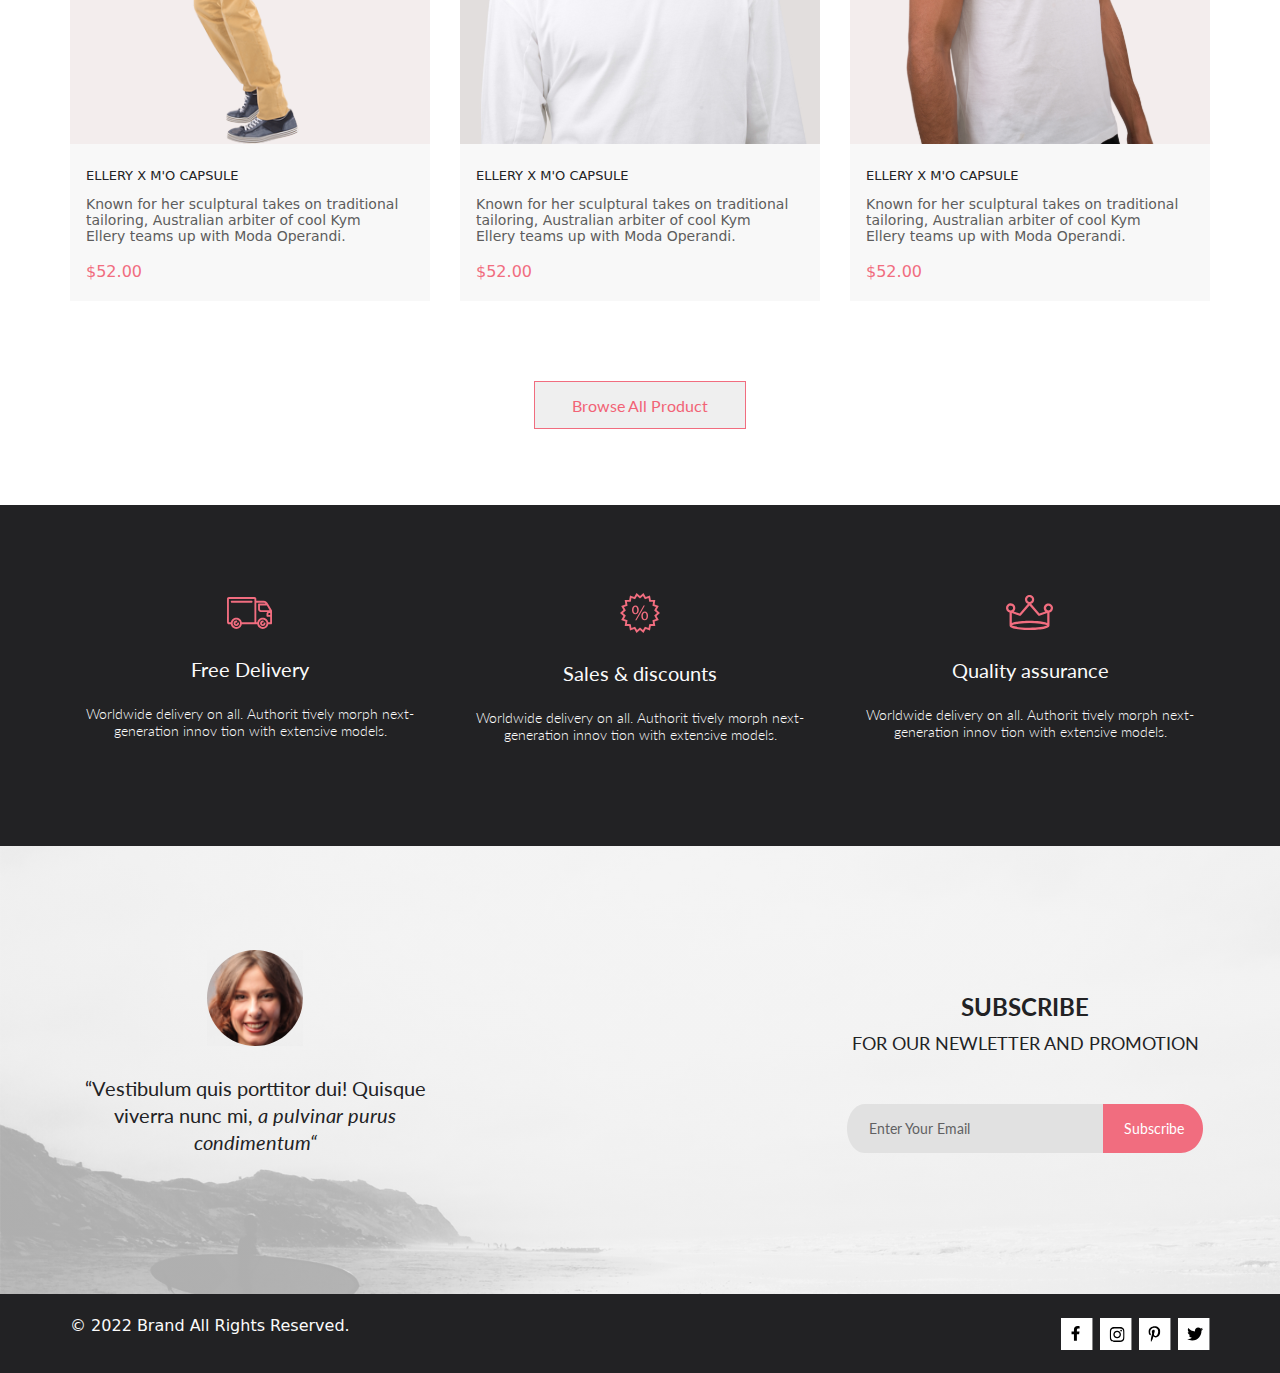
==== commit 3dad1ba5: "homework. add page -Product-" ====
--- a/homework/index.html
+++ b/homework/index.html
@@ -199,7 +199,7 @@
                 </section>
             </article>
         </section>
-        <section class="footer_level3">
+        <section class="footer_level3 center">
             <p class="footer_level3_text">© 2022  Brand  All Rights Reserved.</p>
             <section class="footer_level3_logo_block">
                 <div class="footer_level3_logo_block_logo">
--- a/homework/style.css
+++ b/homework/style.css
@@ -1,6 +1,7 @@
 * {
   margin: 0;
   padding: 0;
+  box-sizing: border-box;
 }
 
 body {
@@ -122,7 +123,6 @@
   justify-content: space-between;
 }
 .breadcrumbs__title {
-  width: 194px;
   color: #F16D7F;
   font-size: 24px;
   font-style: normal;
@@ -139,7 +139,7 @@
   line-height: 17px;
   color: #636363;
 }
-.breadcrumbs__box:last-of-type .catalog_nav_link {
+.breadcrumbs__box:last-of-type .breadcrumbs__link {
   color: #F16D7F;
   font-size: 14px;
   font-style: normal;
@@ -687,6 +687,121 @@
   width: 2.6rem;
   height: 2.6rem;
   border-radius: 0.4rem;
+}
+
+.product-top {
+  padding-left: calc(50% - 800px);
+  padding-right: calc(50% - 800px);
+  height: 724px;
+  background-color: #F7F7F7;
+  display: flex;
+  justify-content: space-between;
+  align-items: center;
+}
+.product-top__button {
+  width: 47px;
+  height: 47px;
+  padding: 8px;
+  border: none;
+  background-color: rgba(42, 42, 42, 0.15);
+}
+
+.product-box-info {
+  height: 601px;
+  padding-top: 64px;
+  display: flex;
+  flex-direction: column;
+  align-items: center;
+  justify-content: flex-start;
+  gap: 12px;
+}
+.product-box-info__text1 {
+  margin-bottom: 0;
+  height: 17px;
+  color: #F16D7F;
+  font-size: 14px;
+  font-style: normal;
+  font-weight: 400;
+  line-height: normal;
+}
+.product-box-info__text2 {
+  margin-bottom: 0;
+  height: 22px;
+  color: #4D4D4D;
+  font-size: 18px;
+  font-style: normal;
+  font-weight: 400;
+  line-height: normal;
+}
+.product-box-info__text3 {
+  width: 555px;
+  margin-top: 36px;
+  margin-bottom: 0;
+  color: #5E5E5E;
+  text-align: center;
+  font-size: 14px;
+  font-style: normal;
+  font-weight: 400;
+  line-height: normal;
+}
+.product-box-info__price {
+  margin-top: 20px;
+  margin-bottom: 53px;
+  height: 29px;
+  color: #EF5B70;
+  font-size: 24px;
+  font-style: normal;
+  font-weight: 400;
+  line-height: normal;
+}
+.product-box-info__button {
+  width: 212px;
+  height: 48px;
+  margin-top: 36px;
+  padding-left: 24px;
+  border: 1px solid #FF6A6A;
+  display: flex;
+  align-items: center;
+  justify-content: flex-start;
+  gap: 23px;
+}
+.product-box-info__button__text {
+  margin: 0;
+  height: 19px;
+  color: #F26376;
+  font-size: 16px;
+  font-style: normal;
+  font-weight: 400;
+  line-height: normal;
+}
+
+.product-sort {
+  margin-top: 53px;
+  height: 17px;
+  display: flex;
+  gap: 23px;
+}
+.product-sort__box {
+  display: flex;
+  align-items: center;
+  gap: 9px;
+}
+.product-sort__text {
+  margin-bottom: 0;
+  color: #6F6E6E;
+  font-size: 14px;
+  font-style: normal;
+  font-weight: 400;
+  line-height: normal;
+}
+
+.product-catalog {
+  margin-top: 129px;
+  margin-bottom: 128px;
+  display: grid;
+  justify-content: center;
+  grid-template-columns: repeat(3, 360px);
+  gap: 30px;
 }
 
 .footer_level1 {
@@ -1023,10 +1138,14 @@
   margin-right: 23px;
 }
 
-@media (max-width: 1024px) {
+@media (max-width: 1023px) {
   .center {
     padding-left: calc(50% - 384px);
     padding-right: calc(50% - 384px);
+  }
+  .breadcrumbs {
+    padding-left: 16px;
+    padding-right: 16px;
   }
   .header {
     padding-left: 32px;
@@ -1128,8 +1247,23 @@
   .cart__total {
     margin-top: 39px;
   }
-}
-@media (max-width: 768px) {
+  .product-top {
+    height: 624px;
+  }
+  .product-top__img {
+    width: 466px;
+    height: 565px;
+  }
+  .product-catalog {
+    grid-template-columns: repeat(2, 360px);
+    gap: 16px;
+  }
+  .product-catalog__item3 {
+    visibility: hidden;
+    display: none;
+  }
+}
+@media (max-width: 767px) {
   .center {
     padding-left: calc(50% - 180px);
     padding-right: calc(50% - 180px);
@@ -1137,6 +1271,10 @@
   .profile, .cart-icon, .top_content_img, .filter__heading {
     visibility: hidden;
     display: none;
+  }
+  .header {
+    padding-left: 16px;
+    padding-right: 16px;
   }
   .top_content_brand {
     width: 375px;
@@ -1401,4 +1539,59 @@
   .offer__li {
     font-size: 16px;
   }
+  .product-top {
+    width: 375;
+    height: 624px;
+    padding-top: 65px;
+    padding-bottom: 65px;
+    position: relative;
+  }
+  .product-top__img {
+    height: 464px;
+    position: absolute;
+  }
+  .product-top__button {
+    z-index: 2;
+  }
+  .product-catalog {
+    margin-top: 64px;
+    margin-bottom: 64px;
+    grid-template-columns: repeat(1, 360px);
+    grid-template-rows: repeat(2, 581px);
+    gap: 0;
+  }
+  .product-catalog__item2 {
+    visibility: hidden;
+    display: none;
+  }
+  .product-catalog__item3 {
+    visibility: visible;
+    display: block;
+  }
+  .product-box-info {
+    height: 600px;
+  }
+  .product-box-info__text3 {
+    width: 326px;
+    margin-top: 20px;
+    line-height: 143.1%;
+  }
+  .product-box-info__price {
+    margin-bottom: 20px;
+    line-height: 130%;
+  }
+  .product-box-info__button {
+    margin-top: 52px;
+  }
+  .product-sort {
+    margin-top: 37px;
+    height: 12px;
+    gap: 25px;
+  }
+  .product-sort__box {
+    gap: 10px;
+  }
+  .product-sort__text {
+    font-size: 10px;
+  }
 }/*# sourceMappingURL=style.css.map */